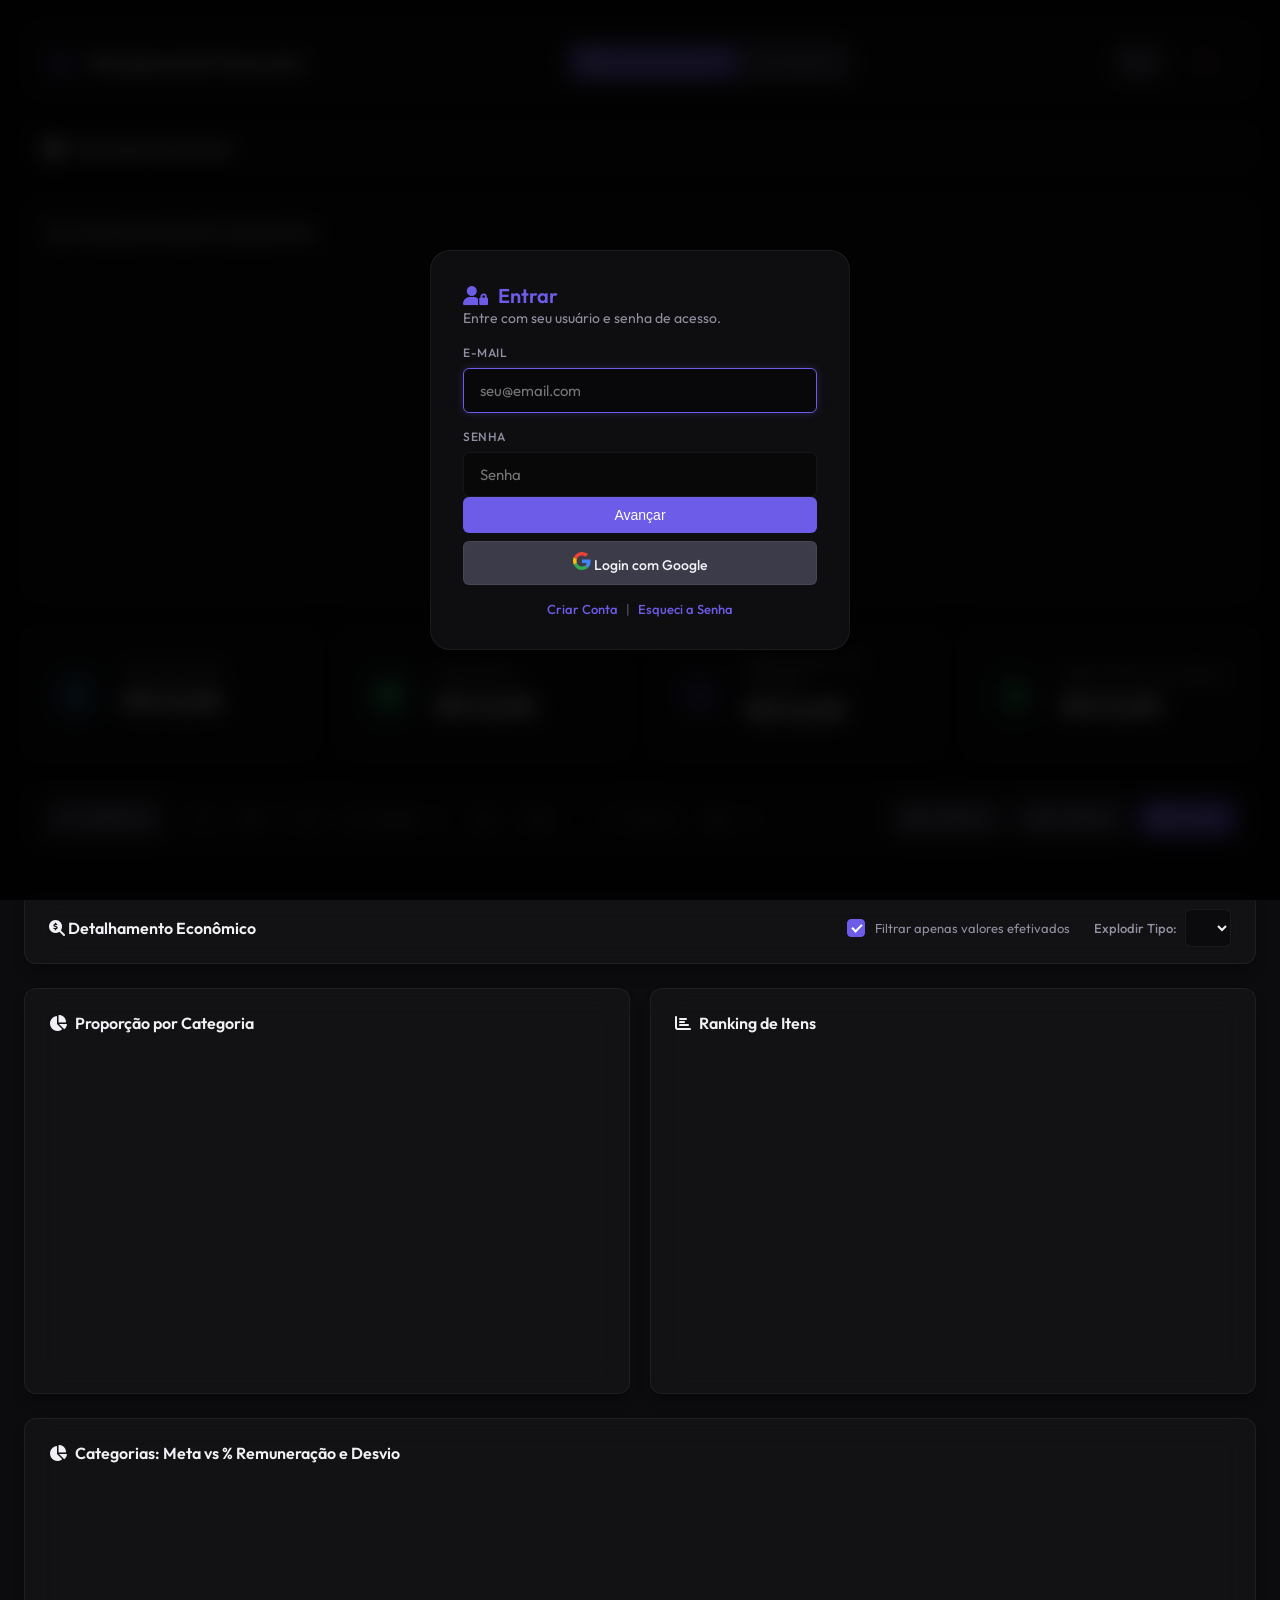
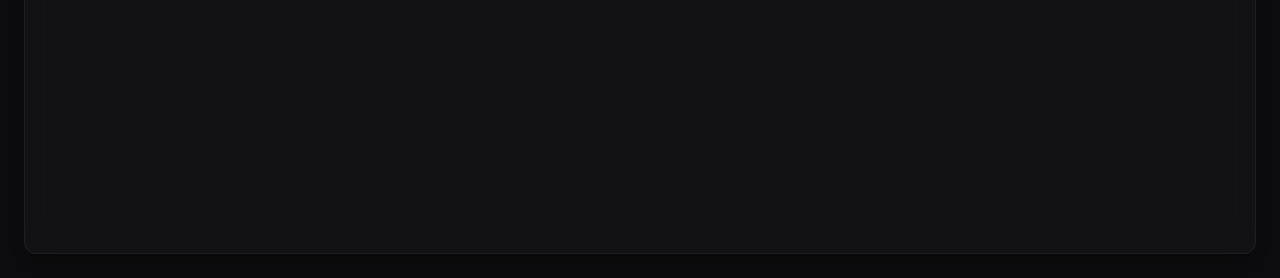
==== app/static/index.html @ 9d8398a1 "ajustes de layout" ====
<!DOCTYPE html>
<html lang="pt-BR">

<head>
    <meta charset="UTF-8">
    <meta name="viewport" content="width=device-width, initial-scale=1.0">
    <!-- Google OAuth Client ID -->
    <meta name="google-client-id" content="796797603259-gi07j7mmpdoo0fau7s6nnaqb8kk54pqf.apps.googleusercontent.com">
    <title>Planejamento Financeiro</title>
    <!-- Favicon -->
    <link rel="icon"
        href="data:image/svg+xml,<svg xmlns=%22http://www.w3.org/2000/svg%22 viewBox=%220 0 100 100%22><text y=%22.9em%22 font-size=%2290%22>📊</text></svg>">
    <!-- Google Fonts -->
    <link rel="preconnect" href="https://fonts.googleapis.com">
    <link rel="preconnect" href="https://fonts.gstatic.com" crossorigin>
    <link href="https://fonts.googleapis.com/css2?family=Outfit:wght@300;400;500;600;700&display=swap" rel="stylesheet">
    <!-- FontAwesome para ícones -->
    <link rel="stylesheet" href="https://cdnjs.cloudflare.com/ajax/libs/font-awesome/6.4.0/css/all.min.css">
    <!-- Chart.js -->
    <script src="https://cdn.jsdelivr.net/npm/chart.js"></script>
    <!-- Versão dos assets para cache-busting: incremente manualmente ao deploy (ex: v1 -> v2) -->
    <link rel="stylesheet" href="css/style.css?v=19">
</head>

<body>
    <!-- Overlay de Loading -->
    <div id="loading-overlay" class="overlay hidden">
        <div class="spinner"></div>
    </div>

    <!-- Modal de Autenticação / Cadastro / Redefinição -->
    <div id="auth-modal" class="modal-overlay">
        <div class="modal-content glass">
            <!-- Tela 1: Login Passo 1 (Usuário & Senha) -->
            <div id="auth-login-step1" class="auth-screen">
                <div class="modal-header">
                    <h2><i class="fa-solid fa-user-lock"></i> Entrar</h2>
                </div>
                <div class="modal-body">
                    <p>Entre com seu usuário e senha de acesso.</p>
                    <div class="input-group">
                        <label for="login-username">E-mail</label>
                        <input type="email" id="login-username" placeholder="seu@email.com">
                    </div>
                    <div class="input-group">
                        <label for="login-password">Senha</label>
                        <input type="password" id="login-password" placeholder="Senha">
                    </div>
                    <div id="login-step1-error" class="error-msg hidden"></div>
                </div>
                <div class="modal-footer">
                    <button id="btn-login-next" class="btn btn-primary btn-block">Avançar</button>
                    <button id="btn-google-login" class="btn btn-google" style="margin-top:8px;">
                        <span id="google-btn-content">
                            <svg width="18" height="18" viewBox="0 0 48 48"><path fill="#EA4335" d="M24 9.5c3.54 0 6.71 1.22 9.21 3.6l6.85-6.85C35.9 2.38 30.47 0 24 0 14.62 0 6.51 5.38 2.56 13.22l7.98 6.19C12.43 13.72 17.74 9.5 24 9.5z"/><path fill="#4285F4" d="M46.98 24.55c0-1.57-.15-3.09-.38-4.55H24v9.02h12.94c-.58 2.96-2.26 5.48-4.78 7.18l7.73 6c4.51-4.18 7.09-10.36 7.09-17.65z"/><path fill="#FBBC05" d="M10.54 28.59A14.5 14.5 0 0 1 9.5 24c0-1.59.28-3.14.76-4.59l-7.98-6.19A23.99 23.99 0 0 0 0 24c0 3.77.87 7.35 2.56 10.56l7.98-5.97z"/><path fill="#34A853" d="M24 48c6.48 0 11.93-2.13 15.89-5.81l-7.73-6c-2.15 1.45-4.92 2.3-8.16 2.3-6.26 0-11.57-4.22-13.47-9.91l-7.98 5.97C6.51 42.62 14.62 48 24 48z"/></svg>
                            Login com Google
                        </span>
                        <img id="google-profile-pic" class="hidden" src="" alt="Foto do Google" style="width:20px;height:20px;border-radius:50%;vertical-align:middle;">
                    </button>
                    <div class="auth-links">
                        <a href="#" id="link-go-register">Criar Conta</a>
                        <span style="color: var(--text-muted)">|</span>
                        <a href="#" id="link-go-reset">Esqueci a Senha</a>
                    </div>
                </div>
            </div>

            <!-- Tela 2: Login Passo 2 (2FA TOTP) -->
            <div id="auth-login-step2" class="auth-screen hidden">
                <div class="modal-header">
                    <h2><i class="fa-solid fa-shield-halved"></i> Autenticação 2FA</h2>
                </div>
                <div class="modal-body">
                    <p>Digite o código de 6 dígitos gerado pelo Google Authenticator.</p>
                    <div class="input-group">
                        <label for="login-otp">Código Autenticador</label>
                        <input type="text" id="login-otp" placeholder="000000" maxlength="6"
                            style="text-align: center; font-size: 20px; letter-spacing: 4px;">
                    </div>
                    <div id="login-step2-error" class="error-msg hidden"></div>
                </div>
                <div class="modal-footer">
                    <button id="btn-login-submit" class="btn btn-primary btn-block">Confirmar Código</button>
                    <div class="auth-links">
                        <a href="#" id="link-back-to-step1">Voltar</a>
                    </div>
                </div>
            </div>

            <!-- Tela 3: Cadastro de Novo Usuário -->
            <div id="auth-register" class="auth-screen hidden">
                <div class="modal-header">
                    <h2><i class="fa-solid fa-user-plus"></i> Novo Cadastro</h2>
                </div>
                <div class="modal-body">
                    <p>Crie uma conta para acessar o Planejamento Financeiro.</p>
                    <div class="input-group">
                        <label for="register-username">E-mail</label>
                        <input type="email" id="register-username" placeholder="seu@email.com">
                    </div>
                    <div class="input-group">
                        <label for="register-password">Senha</label>
                        <input type="password" id="register-password" placeholder="Defina uma senha">
                    </div>
                    <div id="register-error" class="error-msg hidden"></div>
                </div>
                <div class="modal-footer">
                    <button id="btn-register-submit" class="btn btn-primary btn-block">Registrar</button>
                    <div class="auth-links">
                        <a href="#" id="link-register-back">Voltar para o Login</a>
                    </div>
                </div>
            </div>

            <!-- Tela 4: Configuração de 2FA (QR Code) -->
            <div id="auth-setup-2fa" class="auth-screen hidden">
                <div class="modal-header">
                    <h2><i class="fa-solid fa-qrcode"></i> Configurar 2FA</h2>
                </div>
                <div class="modal-body" style="text-align: center;">
                    <p>Escaneie o código QR no Google Authenticator ou adicione a chave abaixo manualmente.</p>
                    <div class="qr-container" style="display: flex; justify-content: center; margin: 15px 0;">
                        <img id="setup-qr-img" src="" alt="Código QR 2FA"
                            style="border: 6px solid white; border-radius: 8px; max-width: 180px; height: 180px;">
                    </div>
                    <div class="input-group">
                        <label>Chave de Configuração Manual</label>
                        <input type="text" id="setup-secret-key" readonly
                            style="text-align: center; font-family: monospace; font-size: 14px; background: rgba(255,255,255,0.05); color: var(--color-receita);">
                    </div>
                </div>
                <div class="modal-footer">
                    <button id="btn-setup-2fa-done" class="btn btn-primary btn-block">Concluir e Entrar</button>
                </div>
            </div>

            <!-- Tela 5: Redefinir Senha -->
            <div id="auth-reset-password" class="auth-screen hidden">
                <div class="modal-header">
                    <h2><i class="fa-solid fa-key"></i> Redefinir Senha</h2>
                </div>
                <div class="modal-body">
                    <p>Insira seu usuário, código do Google Authenticator e a nova senha desejada.</p>
                    <div class="input-group">
                        <label for="reset-username">E-mail</label>
                        <input type="email" id="reset-username" placeholder="seu@email.com">
                    </div>
                    <div class="input-group">
                        <label for="reset-otp">Código Autenticador (2FA)</label>
                        <input type="text" id="reset-otp" placeholder="Código de 6 dígitos" maxlength="6"
                            style="text-align: center; font-size: 16px;">
                    </div>
                    <div class="input-group">
                        <label for="reset-new-password">Nova Senha</label>
                        <input type="password" id="reset-new-password" placeholder="Sua nova senha">
                    </div>
                    <div id="reset-error" class="error-msg hidden"></div>
                </div>
                <div class="modal-footer">
                    <button id="btn-reset-submit" class="btn btn-primary btn-block">Salvar Nova Senha</button>
                    <div class="auth-links">
                        <a href="#" id="link-reset-back">Voltar para o Login</a>
                    </div>
                </div>
            </div>
        </div>
    </div>


    <div class="app-container">
        <!-- Header -->
        <header class="app-header glass">
            <div class="header-logo">
                <i class="fa-solid fa-chart-line logo-icon"></i>
                <h1>Planejamento Financeiro</h1>
            </div>
            <div class="header-tabs">
                <button class="tab-btn active" data-tab="tab-editar"><i class="fa-solid fa-table-list"></i> Controle
                    Financeiro</button>
                <button class="tab-btn" data-tab="tab-carteira"><i class="fa-solid fa-chart-line"></i> Carteira</button>
            </div>
            <div class="header-controls">
                <button id="btn-theme-toggle" class="btn btn-secondary" title="Alternar Tema"><i
                        class="fa-solid fa-moon"></i></button>
                <button id="btn-logout" class="btn btn-danger-outline" title="Sair"><i
                        class="fa-solid fa-right-from-bracket"></i></button>
            </div>
        </header>

        <!-- Subtítulo do Controle Financeiro (fora da tab, abaixo do título) -->
        <div id="subtitle-controle-financeiro" class="subtitle-bar glass">
            <h2><i class="fa-solid fa-wallet"></i> Controle Financeiro</h2>
            <button id="btn-settings-redirect" class="btn btn-secondary hidden" title="Gerenciar Categorias"><i
                    class="fa-solid fa-tags"></i> Gerenciar Categorias</button>
        </div>

        <!-- Subtítulo da Carteira de Investimento (fora da tab, abaixo do título) -->
        <div id="subtitle-carteira" class="subtitle-bar glass investment-subtitle hidden">
            <div class="subtitle-left">
                <h2><i class="fa-solid fa-chart-line"></i> Carteira de Investimento</h2>
                <p id="inv-last-updated">Cotações ainda não carregadas.</p>
            </div>
            <div class="subtitle-right">
                <button id="btn-inv-refresh" class="btn btn-secondary" title="Atualizar cotações"><i
                        class="fa-solid fa-rotate"></i></button>
                <button id="btn-carteira-gerenciar-redirect" class="btn btn-secondary" title="Gerenciar Carteira"><i
                        class="fa-solid fa-gear"></i> Gerenciar Carteira</button>
            </div>
        </div>

        <!-- Gráfico Evolução Mensal (acima das métricas) -->
        <section class="charts-section-inline financial-only">
            <div class="chart-card glass main-chart-card">
                <h3><i class="fa-solid fa-chart-column"></i> Evolução Mensal de Lançamentos</h3>
                <div class="chart-container">
                    <canvas id="chart-mensal"></canvas>
                </div>
            </div>
        </section>

        <!-- Dashboard Metrics -->
        <section class="metrics-grid financial-only">
            <!-- Card 1: Saldo Projetado do mês atual -->
            <div class="metric-card glass" id="card-saldo-projetado">
                <div class="metric-icon projection"><i class="fa-solid fa-calculator"></i></div>
                <div class="metric-info">
                    <span class="metric-label" id="label-saldo-projetado">Saldo Projetado</span>
                    <h2 class="metric-value" id="val-saldo-projetado">R$ 0,00</h2>
                    <span id="val-saldo-projetado-delta" class="metric-delta" title=""></span>
                </div>
            </div>
            <!-- Card 2: Saldo Efetivo do mês atual -->
            <div class="metric-card glass" id="card-saldo-atual">
                <div class="metric-icon income"><i class="fa-solid fa-wallet"></i></div>
                <div class="metric-info">
                    <span class="metric-label" id="label-saldo-atual">Saldo Efetivo</span>
                    <h2 class="metric-value" id="val-saldo-atual">R$ 0,00</h2>
                </div>
            </div>
            <!-- Card 3: Saldo Total do Ano Projetado -->
            <div class="metric-card glass" id="card-saldo-ano-projetado">
                <div class="metric-icon projection-year"><i class="fa-solid fa-chart-line"></i></div>
                <div class="metric-info">
                    <span class="metric-label">Saldo Total do Ano Projetado</span>
                    <h2 class="metric-value" id="val-saldo-ano-projetado">R$ 0,00</h2>
                    <span id="val-saldo-ano-projetado-delta" class="metric-delta" title=""></span>
                </div>
            </div>
            <!-- Card 4: Saldo Total do Ano Efetivo -->
            <div class="metric-card glass" id="card-saldo-ano-efetivo">
                <div class="metric-icon income-year"><i class="fa-solid fa-calendar-check"></i></div>
                <div class="metric-info">
                    <span class="metric-label">Saldo Total do Ano Efetivo</span>
                    <h2 class="metric-value" id="val-saldo-ano-efetivo">R$ 0,00</h2>
                </div>
            </div>
        </section>

        <!-- Tabs Navigation -->
        <div class="tabs-container">
            <!-- Tab: Editar Lançamentos -->
            <div id="tab-editar" class="tab-content active">

                <!-- Barra de Ações da Tabela (com Ano, Mês, filtros e botões) -->
                <div class="table-actions glass">
                    <div class="left-actions" style="flex-wrap: wrap; gap: 12px;">
                        <button id="btn-adicionar-linha" class="btn btn-secondary">
                            <i class="fa-solid fa-plus"></i> Adicionar
                        </button>
                        <button id="btn-propagar" class="btn btn-info hidden">
                            <i class="fa-solid fa-wand-magic-sparkles"></i> Propagar
                        </button>

                        <!-- Filtros Ano e Mês (movidos para cá) -->
                        <div
                            style="display: flex; gap: 8px; align-items: center; border-left: 1px solid var(--border-color); padding-left: 12px; margin-left: 4px;">
                            <div class="control-group">
                                <label for="select-ano" style="font-size: 12px;">Ano:</label>
                                <select id="select-ano" class="custom-select"
                                    style="padding: 4px 8px; font-size: 12px;"></select>
                            </div>
                            <div class="control-group">
                                <label for="select-mes" style="font-size: 12px;">Mês:</label>
                                <select id="select-mes" class="custom-select"
                                    style="padding: 4px 8px; font-size: 12px;">
                                    <option value="Ano Completo">Ano Completo</option>
                                    <option value="Jan">Jan</option>
                                    <option value="Fev">Fev</option>
                                    <option value="Mar">Mar</option>
                                    <option value="Abr">Abr</option>
                                    <option value="Mai">Mai</option>
                                    <option value="Jun">Jun</option>
                                    <option value="Jul">Jul</option>
                                    <option value="Ago">Ago</option>
                                    <option value="Set">Set</option>
                                    <option value="Out">Out</option>
                                    <option value="Nov">Nov</option>
                                    <option value="Dez">Dez</option>
                                </select>
                            </div>
                        </div>

                        <!-- Filtros Tipo e Categoria -->
                        <div
                            style="display: flex; gap: 8px; align-items: center; border-left: 1px solid var(--border-color); padding-left: 12px; margin-left: 4px;">
                            <div class="control-group">
                                <label for="filter-tipo" style="font-size: 12px;">Tipo:</label>
                                <select id="filter-tipo" class="custom-select"
                                    style="padding: 4px 8px; font-size: 12px;">
                                    <option value="Todos">Todos</option>
                                    <option value="Receita">Receita</option>
                                    <option value="Despesa">Despesa</option>
                                    <option value="Investimento">Investimento</option>
                                    <option value="Reserva">Reserva</option>
                                </select>
                            </div>
                            <div class="control-group">
                                <label for="filter-categoria" style="font-size: 12px;">Categoria:</label>
                                <select id="filter-categoria" class="custom-select"
                                    style="padding: 4px 8px; font-size: 12px; max-width: 150px;">
                                    <option value="Todas">Todas</option>
                                </select>
                            </div>
                        </div>
                    </div>
                    <div class="right-actions">
                        <button id="btn-download-csv" class="btn btn-secondary" title="Exportar CSV Completo">
                            <i class="fa-solid fa-download"></i> Exportar
                        </button>
                        <button id="btn-upload-trigger" class="btn btn-secondary"
                            title="Importar CSV Completo (Substitui todos os dados)">
                            <i class="fa-solid fa-upload"></i> Importar
                        </button>
                        <input type="file" id="input-upload-csv" accept=".csv" class="hidden">
                        <button id="btn-salvar" class="btn btn-primary">
                            <i class="fa-solid fa-floppy-disk"></i> Salvar
                        </button>
                    </div>
                </div>

                <!-- Tabela de Lançamentos -->
                <div class="table-container glass">
                    <table id="tabela-edicao" class="interactive-table">
                        <thead>
                            <!-- Gerado dinamicamente via JS -->
                        </thead>
                        <tbody>
                            <!-- Gerado dinamicamente via JS -->
                        </tbody>
                    </table>
                </div>
            </div>


        </div>

        <!-- Carteira de Investimento -->
        <div id="tab-carteira" class="tab-content investment-page">
            <section class="metrics-grid investment-metrics">
                <div class="metric-card glass">
                    <div class="metric-icon income"><i class="fa-solid fa-sack-dollar"></i></div>
                    <div class="metric-info">
                        <span class="metric-label">Patrimônio Total</span>
                        <h2 class="metric-value" id="inv-total">R$ 0,00</h2>
                    </div>
                </div>
                <div class="metric-card glass">
                    <div class="metric-icon projection"><i class="fa-solid fa-layer-group"></i></div>
                    <div class="metric-info">
                        <span class="metric-label">Ativos Monitorados</span>
                        <h2 class="metric-value" id="inv-assets-count">0</h2>
                    </div>
                </div>
                <div class="metric-card glass">
                    <div class="metric-icon reserve"><i class="fa-solid fa-bullseye"></i></div>
                    <div class="metric-info">
                        <span class="metric-label">Soma das Metas</span>
                        <h2 class="metric-value" id="inv-target-sum">0%</h2>
                    </div>
                </div>
            </section>

            <section class="investment-grid">
                <div class="chart-card glass">
                    <h3><i class="fa-solid fa-table"></i> Ativos por Desvio da Meta</h3>
                    <div class="table-container investment-table-wrap">
                        <table class="interactive-table investment-table">
                            <thead>
                                <tr>
                                    <th>Ativo</th>
                                    <th>Empresa</th>
                                    <th>Qtd</th>
                                    <th>Preço</th>
                                    <th>Total</th>
                                    <th>Meta</th>
                                    <th>% Atual</th>
                                    <th>Desvio</th>
                                    <th>Ramo</th>
                                    <th>Grupo</th>
                                </tr>
                            </thead>
                            <tbody id="inv-tbody"></tbody>
                        </table>
                    </div>
                </div>

                <div class="chart-card glass">
                    <h3><i class="fa-solid fa-chart-bar"></i> Desvio da Meta</h3>
                    <div class="chart-container investment-chart-container">
                        <canvas id="inv-deviation-chart"></canvas>
                    </div>
                </div>
            </section>

            <!-- Sugestão de Aporte -->
            <div class="chart-card glass">
                <h3><i class="fa-solid fa-coins"></i> Sugestão de Aporte</h3>
                <div class="investment-form">
                    <div class="input-group">
                        <label for="inv-contribution-value">Valor a investir</label>
                        <input type="number" id="inv-contribution-value" min="0" step="50" value="500">
                    </div>
                    <div class="input-group">
                        <label for="inv-contribution-assets">Quantidade de ativos</label>
                        <input type="number" id="inv-contribution-assets" min="1" step="1" value="3">
                    </div>
                </div>
                <div class="investment-summary">
                    <span>Total sugerido: <strong id="inv-suggested-total">R$ 0,00</strong></span>
                    <span>Sobra: <strong id="inv-suggested-leftover">R$ 0,00</strong></span>
                </div>
                <div class="table-container investment-table-wrap">
                    <table class="interactive-table investment-table">
                        <thead>
                            <tr>
                                <th>Ativo</th>
                                <th>Valor Unitário</th>
                                <th>Cotas Sugeridas</th>
                                <th>Total</th>
                                <th>Novo Desvio</th>
                            </tr>
                        </thead>
                        <tbody id="inv-suggestion-tbody"></tbody>
                    </table>
                </div>
                <div class="investment-confirm">
                    <label class="checkbox-container">
                        <input type="checkbox" id="inv-confirm-check">
                        <span class="checkmark"></span>
                        Confirmo que quero atualizar as quantidades da carteira
                    </label>
                    <button id="btn-inv-confirm" class="btn btn-primary" disabled><i class="fa-solid fa-check"></i>
                        Confirmar Aporte</button>
                </div>
            </div>
        </div>

        <!-- Charts de Detalhamento (abaixo da tabela, fora do tab-editar para manter posição) -->
        <section class="charts-section financial-only">
            <div class="detalhamento-header glass">
                <h3><i class="fa-solid fa-magnifying-glass-dollar"></i> Detalhamento Econômico</h3>
                <div class="detalhamento-controls">
                    <label class="checkbox-container">
                        <input type="checkbox" id="check-apenas-pagos" checked>
                        <span class="checkmark"></span>
                        Filtrar apenas valores efetivados
                    </label>
                    <div class="control-group">
                        <label for="select-tipo-detalhe">Explodir Tipo:</label>
                        <select id="select-tipo-detalhe" class="custom-select">
                            <!-- Preenchido via JS -->
                        </select>
                    </div>
                </div>
            </div>

            <div class="details-charts-grid">
                <div class="chart-card glass">
                    <h4><i class="fa-solid fa-chart-pie"></i> Proporção por Categoria</h4>
                    <div class="chart-container">
                        <canvas id="chart-rosca"></canvas>
                    </div>
                </div>
                <div class="chart-card glass">
                    <h4><i class="fa-solid fa-chart-bar"></i> Ranking de Itens</h4>
                    <div class="chart-container">
                        <canvas id="chart-barras-h"></canvas>
                    </div>
                </div>
            </div>
        </section>

        <!-- Gráfico de Comportamento de Categorias (posicionado ao final de todos os gráficos) -->
        <section class="charts-section financial-only">
            <div class="chart-card glass">
                <h3><i class="fa-solid fa-chart-pie"></i> Categorias: Meta vs % Remuneração e Desvio</h3>
                <div class="chart-container" style="height: 350px;">
                    <canvas id="chart-categoria-comparativo"></canvas>
                </div>
            </div>
        </section>

        <!-- Tab: Configurações -->
        <div id="tab-configuracoes" class="tab-content">
            <div class="settings-container">
                <h2><i class="fa-solid fa-tags"></i> Gerenciar Categorias</h2>

                <!-- Gerenciamento de Tipos -->
                <div class="settings-card glass">
                    <h3><i class="fa-solid fa-tags"></i> Gerenciar Tipos</h3>
                    <div class="settings-form">
                        <div style="display: flex; gap: 8px; align-items: flex-end; flex-wrap: wrap;">
                            <div style="flex: 1; min-width: 200px;">
                                <label for="settings-tipo-nome">Nome do Tipo</label>
                                <input type="text" id="settings-tipo-nome" placeholder="Ex: Investimento">
                            </div>
                            <button id="btn-settings-add-tipo" class="btn btn-primary">
                                <i class="fa-solid fa-plus"></i> Adicionar
                            </button>
                        </div>
                    </div>
                    <div class="table-container settings-table-wrap">
                        <table class="interactive-table settings-table">
                            <thead>
                                <tr>
                                    <th>ID</th>
                                    <th>Nome</th>
                                    <th>Protegido</th>
                                    <th>Ações</th>
                                </tr>
                            </thead>
                            <tbody id="settings-tipos-tbody">
                                <tr><td colspan="4" style="text-align:center;color:var(--text-secondary);">Carregando...</td></tr>
                            </tbody>
                        </table>
                    </div>
                </div>

                <!-- Gerenciamento de Categorias -->
                <div class="settings-card glass">
                    <h3><i class="fa-solid fa-folder-tree"></i> Gerenciar Categorias</h3>
                    <div class="settings-form">
                        <div style="display: flex; gap: 8px; align-items: flex-end; flex-wrap: wrap;">
                            <div style="flex: 1; min-width: 150px;">
                                <label for="settings-cat-tipo">Tipo</label>
                                <select id="settings-cat-tipo" class="custom-select"></select>
                            </div>
                            <div style="flex: 1; min-width: 150px;">
                                <label for="settings-cat-nome">Nome</label>
                                <input type="text" id="settings-cat-nome" placeholder="Ex: Alimentação">
                            </div>
                            <div style="flex: 1; min-width: 100px;">
                                <label for="settings-cat-valor">Valor</label>
                                <input type="number" id="settings-cat-valor" step="0.01" value="0.00">
                            </div>
                            <button id="btn-settings-add-categoria" class="btn btn-primary">
                                <i class="fa-solid fa-plus"></i> Adicionar
                            </button>
                        </div>
                    </div>
                    <div class="table-container settings-table-wrap">
                        <table class="interactive-table settings-table">
                            <thead>
                                <tr>
                                    <th>ID</th>
                                    <th>Tipo</th>
                                    <th>Nome</th>
                                    <th>Valor</th>
                                    <th>Protegido</th>
                                    <th>Ações</th>
                                </tr>
                            </thead>
                            <tbody id="settings-categorias-tbody">
                                <tr><td colspan="6" style="text-align:center;color:var(--text-secondary);">Carregando...</td></tr>
                            </tbody>
                        </table>
                    </div>
                </div>
            </div>
        </div>

        <!-- Tab: Gerenciar Carteira de Investimento -->
        <div id="tab-carteira-gerenciar" class="tab-content">
            <div class="settings-container">
                <div class="settings-card glass">
                    <div class="subtitle-bar glass" style="margin-bottom:16px;">
                        <h2><i class="fa-solid fa-gear"></i> Gerenciar Carteira de Investimento</h2>
                        <div style="display:flex;gap:8px;">
                            <button id="btn-carteira-gerenciar-download" class="btn btn-secondary" title="Exportar CSV"><i
                                    class="fa-solid fa-download"></i> Exportar</button>
                            <button id="btn-carteira-gerenciar-upload-trigger" class="btn btn-secondary" title="Importar CSV"><i
                                    class="fa-solid fa-upload"></i> Importar</button>
                            <input type="file" id="btn-carteira-gerenciar-upload" accept=".csv" class="hidden">
                            <button id="btn-carteira-gerenciar-salvar" class="btn btn-primary"><i
                                    class="fa-solid fa-floppy-disk"></i> Salvar</button>
                        </div>
                    </div>
                    <div id="carteira-gerenciar-disclaimer" class="hidden" style="padding:20px;margin-bottom:16px;border-radius:var(--radius-md);background:rgba(241,196,15,0.12);border:1px solid rgba(241,196,15,0.3);text-align:center;">
                        <p><i class="fa-solid fa-info-circle"></i> Você ainda não possui nenhum ativo cadastrado na sua carteira de investimento.</p>
                        <p style="margin-top:8px;color:var(--text-secondary);">Utilize a tabela abaixo para adicionar seus ativos manualmente ou clique em <strong>Importar</strong> para carregar um arquivo CSV.</p>
                    </div>
                    <div class="table-container">
                        <table id="tabela-carteira-gerenciar" class="interactive-table">
                            <thead>
                                <tr>
                                    <th style="width:40px;"><i class="fa-solid fa-gear"></i></th>
                                    <th>Empresa</th>
                                    <th>Ativo</th>
                                    <th>Quantidade</th>
                                    <th>Meta (%)</th>
                                    <th>Ramo</th>
                                    <th>Grupo</th>
                                </tr>
                            </thead>
                            <tbody id="carteira-gerenciar-tbody">
                                <tr><td colspan="7" style="text-align:center;color:var(--text-secondary);">Carregando...</td></tr>
                            </tbody>
                        </table>
                    </div>
                    <div style="display:flex;justify-content:space-between;margin-top:12px;">
                        <button id="btn-carteira-gerenciar-adicionar" class="btn btn-secondary"><i class="fa-solid fa-plus"></i> Adicionar Ativo</button>
                        <button id="btn-carteira-gerenciar-voltar" class="btn btn-secondary"><i class="fa-solid fa-arrow-left"></i> Voltar para Carteira</button>
                    </div>
                </div>
            </div>
        </div>
    </div>

    <!-- Scripts da Aplicação -->
    <script src="js/app.js?v=19"></script>
</body>

</html>
---- app/static/css/style.css ----
/* Variáveis Globais de Design */
:root {
    --bg-color: #0c0c0e;
    --panel-bg: rgba(22, 22, 26, 0.65);
    --border-color: rgba(255, 255, 255, 0.06);
    --border-hover: rgba(255, 255, 255, 0.15);
    --text-primary: #f1f1f5;
    --text-secondary: #9090a2;
    --text-muted: #5b5b6b;

    /* Cores de Ação */
    --primary-color: #6c5ce7;
    --primary-hover: #5849cf;
    --secondary-color: #3b3b4a;
    --secondary-hover: #4e4e61;
    --danger-color: #ff4757;
    --danger-hover: #ff2e44;
    --danger-outline: rgba(255, 71, 87, 0.2);
    --info-color: #00d2d3;

    /* Cores Financeiras */
    --color-receita: #2ecc71;
    --color-receita-rgb: 46, 204, 113;
    --color-despesa: #e74c3c;
    --color-despesa-rgb: 231, 76, 60;
    --color-investimento: #3498db;
    --color-investimento-rgb: 52, 152, 219;
    --color-reserva: #f1c40f;
    --color-reserva-rgb: 241, 196, 15;

    /* Configurações Globais */
    --radius-sm: 6px;
    --radius-md: 12px;
    --radius-lg: 20px;
    --shadow-sm: 0 4px 6px -1px rgba(0, 0, 0, 0.2);
    --shadow-md: 0 10px 15px -3px rgba(0, 0, 0, 0.3), 0 4px 6px -2px rgba(0, 0, 0, 0.1);
    --shadow-lg: 0 20px 25px -5px rgba(0, 0, 0, 0.5);
    --transition-fast: all 0.15s ease;
    --transition-normal: all 0.25s ease;
}

/* Suporte ao Tema Claro */
body.light-theme {
    --bg-color: #f1f2f6;
    --panel-bg: rgba(255, 255, 255, 0.75);
    --border-color: rgba(0, 0, 0, 0.08);
    --border-hover: rgba(0, 0, 0, 0.16);
    --text-primary: #2d3436;
    --text-secondary: #636e72;
    --text-muted: #b2bec3;

    --secondary-color: #dfe6e9;
    --secondary-hover: #b2bec3;
}

body.light-theme th {
    background-color: #e4e7eb;
}

body.light-theme .custom-select,
body.light-theme .input-group input,
body.light-theme .cell-input:focus,
body.light-theme .cell-select:focus {
    background-color: rgba(255, 255, 255, 0.9);
    border-color: rgba(0, 0, 0, 0.15);
    color: #2d3436;
}

body.light-theme .cell-select option {
    background-color: #ffffff;
    color: #2d3436;
}

/* Estilos Adicionais de Autenticação */
.auth-screen {
    width: 100%;
}

.auth-links {
    margin-top: 16px;
    font-size: 13px;
    display: flex;
    justify-content: center;
    gap: 8px;
    width: 100%;
}

.auth-links a {
    color: var(--primary-color);
    text-decoration: none;
    font-weight: 500;
    transition: var(--transition-fast);
}

.auth-links a:hover {
    color: var(--primary-hover);
    text-decoration: underline;
}

/* Reset e Configurações Básicas */
* {
    margin: 0;
    padding: 0;
    box-sizing: border-box;
}

body {
    background-color: var(--bg-color);
    color: var(--text-primary);
    font-family: 'Outfit', sans-serif;
    min-height: 100vh;
    display: flex;
    justify-content: center;
    overflow-x: hidden;
}

/* Scrollbar Customizada */
::-webkit-scrollbar {
    width: 8px;
    height: 8px;
}

::-webkit-scrollbar-track {
    background: rgba(0, 0, 0, 0.2);
}

::-webkit-scrollbar-thumb {
    background: rgba(255, 255, 255, 0.1);
    border-radius: var(--radius-sm);
}

::-webkit-scrollbar-thumb:hover {
    background: rgba(255, 255, 255, 0.2);
}

/* App Container */
.app-container {
    width: 100%;
    max-width: 1400px;
    padding: 24px;
    display: flex;
    flex-direction: column;
    gap: 24px;
}

/* Glassmorphism Efeito */
.glass {
    background: var(--panel-bg);
    backdrop-filter: blur(16px);
    -webkit-backdrop-filter: blur(16px);
    border: 1px solid var(--border-color);
    box-shadow: var(--shadow-md);
}

/* Botões */
.btn {
    display: inline-flex;
    align-items: center;
    justify-content: center;
    gap: 8px;
    padding: 10px 18px;
    border-radius: var(--radius-sm);
    font-weight: 500;
    font-size: 14px;
    cursor: pointer;
    border: none;
    transition: var(--transition-fast);
    outline: none;
}

.btn-primary {
    background-color: var(--primary-color);
    color: white;
}

.btn-primary:hover {
    background-color: var(--primary-hover);
    box-shadow: 0 0 12px rgba(108, 92, 231, 0.4);
}

.btn-secondary {
    background-color: var(--secondary-color);
    color: var(--text-primary);
    border: 1px solid var(--border-color);
}

.btn-secondary:hover {
    background-color: var(--secondary-hover);
    border-color: var(--border-hover);
}

.btn-info {
    background-color: rgba(0, 210, 211, 0.15);
    color: var(--info-color);
    border: 1px solid rgba(0, 210, 211, 0.3);
}

.btn-info:hover {
    background-color: rgba(0, 210, 211, 0.25);
}

.btn-danger-outline {
    background-color: transparent;
    color: var(--danger-color);
    border: 1px solid var(--danger-outline);
}

.btn-danger-outline:hover {
    background-color: var(--danger-color);
    color: white;
}

.btn-block {
    width: 100%;
}

.btn-xs {
    padding: 4px 8px;
    font-size: 12px;
}

.hidden {
    display: none !important;
}

/* Header */
.app-header {
    display: flex;
    justify-content: space-between;
    align-items: center;
    padding: 16px 24px;
    border-radius: var(--radius-md);
    flex-wrap: wrap;
    gap: 12px;
}

/* Tabs no Header */
.header-tabs {
    display: flex;
    gap: 6px;
    background: var(--secondary-color);
    padding: 4px;
    border-radius: var(--radius-sm);
    border: 1px solid var(--border-color);
}

.header-tabs .tab-btn {
    background: transparent;
    border: none;
    color: var(--text-secondary);
    padding: 8px 16px;
    border-radius: var(--radius-sm);
    cursor: pointer;
    font-family: inherit;
    font-size: 13px;
    font-weight: 500;
    display: flex;
    align-items: center;
    gap: 6px;
    transition: var(--transition-fast);
    white-space: nowrap;
}

.header-tabs .tab-btn:hover {
    color: var(--text-primary);
    background-color: rgba(255, 255, 255, 0.05);
}

.header-tabs .tab-btn.active {
    color: white;
    background-color: var(--primary-color);
}

/* Subtítulo Bars */
.subtitle-bar {
    display: flex;
    justify-content: space-between;
    align-items: flex-start;
    padding: 12px 20px;
    border-radius: var(--radius-md);
}

.subtitle-bar .subtitle-left {
    display: flex;
    flex-direction: column;
    gap: 2px;
}

.subtitle-bar .subtitle-right {
    display: flex;
    align-items: center;
    gap: 8px;
    flex-shrink: 0;
}

.subtitle-bar h2 {
    font-size: 18px;
    font-weight: 600;
    display: flex;
    align-items: center;
    gap: 10px;
}

.subtitle-bar p {
    font-size: 12px;
    color: var(--text-secondary);
}

.investment-subtitle {
    border-left: 3px solid var(--color-investimento);
}

/* Botão Google */
.btn-google {
    display: inline-flex;
    align-items: center;
    justify-content: center;
    gap: 10px;
    padding: 10px 18px;
    border-radius: var(--radius-sm);
    font-weight: 500;
    font-size: 14px;
    cursor: pointer;
    border: 1px solid var(--border-color);
    transition: var(--transition-fast);
    outline: none;
    width: 100%;
    background-color: var(--secondary-color);
    color: var(--text-primary);
    font-family: inherit;
}

.btn-google:hover {
    background-color: var(--secondary-hover);
    border-color: var(--border-hover);
    box-shadow: 0 0 8px rgba(66, 133, 244, 0.3);
}

/* Filters Bar */
.filters-bar {
    display: flex;
    align-items: center;
    gap: 16px;
    padding: 12px 20px;
    border-radius: var(--radius-md);
}

.header-logo {
    display: flex;
    align-items: center;
    gap: 12px;
}

.logo-icon {
    font-size: 28px;
    color: var(--primary-color);
}

.header-logo h1 {
    font-size: 20px;
    font-weight: 600;
    letter-spacing: -0.5px;
}

.header-controls {
    display: flex;
    align-items: center;
    gap: 16px;
}

/* Control Groups */
.control-group {
    display: flex;
    align-items: center;
    gap: 8px;
}

.control-group label {
    font-size: 13px;
    color: var(--text-secondary);
    font-weight: 500;
}

.custom-select {
    background-color: rgba(0, 0, 0, 0.3);
    border: 1px solid var(--border-color);
    color: var(--text-primary);
    padding: 8px 12px;
    border-radius: var(--radius-sm);
    font-family: inherit;
    font-size: 14px;
    outline: none;
    cursor: pointer;
    transition: var(--transition-fast);
}

.custom-select:focus {
    border-color: var(--primary-color);
}

/* Metrics Dashboard */
.metrics-grid {
    display: grid;
    grid-template-columns: repeat(auto-fit, minmax(280px, 1fr));
    gap: 20px;
}

.metric-card {
    display: flex;
    align-items: center;
    gap: 20px;
    padding: 24px;
    border-radius: var(--radius-md);
}

.metric-icon {
    display: flex;
    align-items: center;
    justify-content: center;
    width: 54px;
    height: 54px;
    border-radius: 50%;
    font-size: 22px;
}

.metric-icon.income {
    background-color: rgba(46, 204, 113, 0.15);
    color: var(--color-receita);
}

.metric-icon.projection {
    background-color: rgba(52, 152, 219, 0.15);
    color: var(--color-investimento);
}

.metric-icon.reserve {
    background-color: rgba(241, 196, 15, 0.15);
    color: var(--color-reserva);
}

.metric-icon.projection-year {
    background-color: rgba(108, 92, 231, 0.15);
    color: var(--primary-color);
}

.metric-icon.income-year {
    background-color: rgba(46, 204, 113, 0.10);
    color: #27ae60;
}

.metric-info {
    display: flex;
    flex-direction: column;
    gap: 4px;
}

.metric-label {
    font-size: 14px;
    color: var(--text-secondary);
    font-weight: 500;
}

.metric-value {
    font-size: 28px;
    font-weight: 700;
    letter-spacing: -0.5px;
}

/* Pequena etiqueta de variação percentual usada nas métricas */
.metric-delta {
    font-size: 13px;
    color: var(--text-secondary);
    margin-top: 6px;
    display: inline-block;
}
.metric-delta.positive {
    color: var(--color-receita);
}
.metric-delta.negative {
    color: var(--color-despesa);
}

/* Tabs */
.tabs-container {
    display: flex;
    flex-direction: column;
    gap: 16px;
}

.tabs-header {
    display: flex;
    gap: 8px;
    padding: 6px;
    border-radius: var(--radius-md);
    width: fit-content;
}

.tab-btn {
    background: transparent;
    border: none;
    color: var(--text-secondary);
    padding: 10px 20px;
    border-radius: var(--radius-sm);
    cursor: pointer;
    font-family: inherit;
    font-size: 14px;
    font-weight: 500;
    display: flex;
    align-items: center;
    gap: 8px;
    transition: var(--transition-fast);
}

.tab-btn:hover {
    color: var(--text-primary);
    background-color: rgba(255, 255, 255, 0.03);
}

.tab-btn.active {
    color: white;
    background-color: var(--primary-color);
}

.tab-content {
    display: none;
    flex-direction: column;
    gap: 16px;
}

.tab-content.active {
    display: flex;
}

body.investment-mode .financial-only,
body.settings-mode .financial-only {
    display: none !important;
}

/* Settings: aumentar tamanho dos inputs */
.settings-form input[type="text"],
.settings-form input[type="number"],
.settings-form select {
    font-size: 15px !important;
    padding: 10px 14px !important;
}

/* Settings: botão Editar com lápis */
.btn-edit {
    background: transparent;
    border: none;
    color: var(--text-secondary);
    cursor: pointer;
    font-size: 14px;
    padding: 4px 8px;
    border-radius: var(--radius-sm);
    transition: var(--transition-fast);
}

.btn-edit:hover {
    color: var(--primary-color);
    background-color: rgba(108, 92, 231, 0.1);
}

/* Settings: modo de visualização vs edição */
.settings-view-mode {
    display: flex;
    align-items: center;
    gap: 8px;
    justify-content: space-between;
    width: 100%;
}

.settings-view-mode .view-text {
    flex: 1;
}

.settings-edit-mode {
    display: flex;
    align-items: center;
    gap: 6px;
    width: 100%;
}

.settings-edit-mode .edit-input {
    flex: 1;
}

.settings-edit-mode .edit-select {
    flex: 1;
    min-width: 100px;
}

/* Settings: dados de visualização em linha */
.settings-value-display {
    font-variant-numeric: tabular-nums;
}

/* Table Section & Table Actions */
.table-actions {
    display: flex;
    justify-content: space-between;
    align-items: center;
    padding: 12px 20px;
    border-radius: var(--radius-md);
}

.left-actions,
.right-actions {
    display: flex;
    align-items: center;
    gap: 12px;
}

/* Container que envolve a tabela - Suporta rolagens independentes */
.table-container {
    width: 100%;
    max-height: 520px;
    /* Limita a altura para ativar scroll vertical */
    overflow-x: auto;
    /* Ativa rolagem horizontal */
    overflow-y: auto;
    /* Ativa rolagem vertical */
    -webkit-overflow-scrolling: touch;
    position: relative;
    /* Necessário para manter o cabeçalho fixado corretamente */
    border-radius: var(--radius-md);
}

/* Tabela Geral */
table {
    width: 100%;
    border-collapse: collapse;
    text-align: left;
    font-size: 14px;
}

th,
td {
    padding: 12px 16px;
    border-bottom: 1px solid var(--border-color);
}

th {
    color: var(--text-secondary);
    font-weight: 600;
    background-color: #16161a;
    /* Cor sólida equivalente ao var(--panel-bg) para tampar a rolagem */
    position: sticky;
    /* Fixa o cabeçalho no topo durante a rolagem vertical */
    top: 0;
    z-index: 10;
}

/* Interactive Table (Edit Mode) */
.interactive-table {
    width: 100%;
    border-collapse: collapse;
}

.interactive-table tbody tr:hover {
    background-color: rgba(255, 255, 255, 0.02);
}

/* Evita quebras de texto que espremem colunas */
.interactive-table th,
.interactive-table td {
    white-space: nowrap;
    padding: 12px 16px;
}

/* Proteção para colunas iniciais de texto (Ex: Categoria, Descrição/Nome) */
.interactive-table th:first-child,
.interactive-table td:first-child {
    /* Coluna de ações (icones) — mantida pequena e alinhada à esquerda */
    min-width: 50px;
    width: 50px;
    text-align: left;
    padding-left: 8px;
}

.interactive-table th:nth-child(2),
.interactive-table td:nth-child(2) {
    min-width: 260px;
    /* Dá bastante espaço para a descrição do lançamento (Item) */
}

/* Garante espaço legível para a coluna Categoria (4ª coluna) */
.interactive-table th:nth-child(4),
.interactive-table td:nth-child(4) {
    min-width: 220px;
    max-width: 420px;
}

/* Proteção para os inputs numéricos de valores de meses nas colunas */
.interactive-table td input[type="number"],
.interactive-table td .cell-input-number {
    min-width: 110px;
    width: 100%;
    box-sizing: border-box;
}

.interactive-table .col-valor {
    width: 140px;
    min-width: 140px;
}

/* Inputs discretos dentro da tabela */
.cell-input {
    background: transparent;
    border: 1px solid transparent;
    color: var(--text-primary);
    width: 100%;
    padding: 6px 8px;
    border-radius: var(--radius-sm);
    font-family: inherit;
    font-size: 13px;
    outline: none;
    transition: var(--transition-fast);
}

.cell-input:focus {
    background-color: rgba(0, 0, 0, 0.4);
    border-color: var(--primary-color);
}

.cell-input-number {
    text-align: right;
    font-variant-numeric: tabular-nums;
}

.cell-select {
    background: transparent;
    border: 1px solid transparent;
    color: var(--text-primary);
    width: 100%;
    min-width: 120px;
    padding: 6px 8px;
    border-radius: var(--radius-sm);
    font-family: inherit;
    font-size: 13px;
    outline: none;
    cursor: pointer;
    transition: var(--transition-fast);
}

.cell-select:focus {
    background-color: rgba(0, 0, 0, 0.4);
    border-color: var(--primary-color);
}

.cell-select option {
    background-color: #121214;
    color: var(--text-primary);
}

/* Checkbox Customizado */
.table-checkbox {
    cursor: pointer;
    width: 16px;
    height: 16px;
    accent-color: var(--primary-color);
}

/* Estilos específicos para a coluna de Pago (checkbox) sem título visível */
.interactive-table th.th-pago {
    width: 40px;
    padding-left: 6px;
    padding-right: 8px;
}
.interactive-table td.td-pago {
    width: 40px;
    padding-left: 6px;
    padding-right: 8px;
}
.interactive-table td.td-pago .table-checkbox {
    margin-left: 0;
    display: inline-block;
}

/* Destaque do mês atual no cabeçalho da tabela */
.interactive-table th.th-mes-atual {
    background-color: #e4dfff;
    color: var(--primary-color);
    border-bottom: 2px solid var(--primary-color);
    font-weight: 700;
}

body.light-theme .interactive-table th.th-mes-atual {
    background-color: #f0edff;
    color: var(--primary-color);
}

/* Ação de remover linha */
.btn-delete-row {
    background: transparent;
    border: none;
    color: var(--text-muted);
    cursor: pointer;
    font-size: 14px;
    padding: 4px 8px;
    border-radius: var(--radius-sm);
    transition: var(--transition-fast);
}

.btn-delete-row:hover {
    color: var(--danger-color);
    background-color: rgba(255, 71, 87, 0.1);
}

/* Linhas Coloridas por Tipo (Tabela de Edição e Visualização) */
.colorized-table tbody tr,
.interactive-table tbody tr {
    transition: var(--transition-fast);
}

.row-receita {
    background-color: rgba(46, 204, 113, 0.12);
}
.row-receita td,
.row-receita .cell-input,
.row-receita .cell-select {
    color: #c8f5d8;
}

.row-despesa {
    background-color: rgba(231, 76, 60, 0.12);
}
.row-despesa td,
.row-despesa .cell-input,
.row-despesa .cell-select {
    color: #fbd4d1;
}

.row-investimento {
    background-color: rgba(52, 152, 219, 0.12);
}
.row-investimento td,
.row-investimento .cell-input,
.row-investimento .cell-select {
    color: #c8e8f9;
}

.row-reserva {
    background-color: rgba(241, 196, 15, 0.12);
}
.row-reserva td,
.row-reserva .cell-input,
.row-reserva .cell-select {
    color: #fdf5c0;
}

.row-padrao {
    background-color: transparent;
}

/* No tema claro, as linhas coloridas usam texto escúro do próprio tema */
body.light-theme .row-receita td,
body.light-theme .row-receita .cell-input,
body.light-theme .row-receita .cell-select,
body.light-theme .row-despesa td,
body.light-theme .row-despesa .cell-input,
body.light-theme .row-despesa .cell-select,
body.light-theme .row-investimento td,
body.light-theme .row-investimento .cell-input,
body.light-theme .row-investimento .cell-select,
body.light-theme .row-reserva td,
body.light-theme .row-reserva .cell-input,
body.light-theme .row-reserva .cell-select {
    color: var(--text-primary);
}

/* Charts Section */
.charts-section {
    display: flex;
    flex-direction: column;
    gap: 24px;
}

/* Gráfico inline dentro do tab (acima da tabela) */
.charts-section-inline {
    display: flex;
    flex-direction: column;
    gap: 24px;
}

.chart-card {
    padding: 24px;
    border-radius: var(--radius-md);
    display: flex;
    flex-direction: column;
    gap: 16px;
}

.chart-card h3,
.chart-card h4 {
    font-size: 16px;
    font-weight: 600;
    display: flex;
    align-items: center;
    gap: 8px;
}

/* Variação de cores para modo investimento */
body.investment-mode .app-container {
    --panel-bg-invest: rgba(15, 25, 40, 0.65);
}

body.investment-mode .glass:not(.app-header):not(.header-tabs) {
    background: var(--panel-bg-invest);
    border-color: rgba(52, 152, 219, 0.12);
}

body.light-theme.investment-mode .glass:not(.app-header):not(.header-tabs) {
    background: rgba(235, 245, 255, 0.75);
    border-color: rgba(52, 152, 219, 0.2);
}

body.investment-mode .subtitle-bar {
    border-left-color: var(--color-investimento);
}

/* Carteira de Investimento */
.investment-page {
    gap: 20px;
}

/* Variação visual sutíl no modo investimento para os cards */
body.investment-mode .investment-page .glass {
    border-left: 2px solid rgba(52, 152, 219, 0.15);
}

body.light-theme.investment-mode .investment-page .glass {
    border-left: 2px solid rgba(52, 152, 219, 0.25);
}

/* Ajuste para header no modo investimento */
body.investment-mode .app-header {
    border-bottom: 2px solid rgba(52, 152, 219, 0.15);
}

body.light-theme.investment-mode .app-header {
    border-bottom: 2px solid rgba(52, 152, 219, 0.25);
}

.investment-toolbar {
    display: flex;
    justify-content: space-between;
    align-items: center;
    gap: 16px;
    padding: 12px 20px;
    border-radius: var(--radius-md);
}

.investment-toolbar p {
    color: var(--text-secondary);
    font-size: 13px;
}

.investment-toolbar.left-aligned {
    justify-content: flex-start;
    flex-wrap: nowrap;
}

.control-divider {
    color: var(--text-muted);
    margin: 0 10px;
    font-weight: 300;
}

.investment-actions,
.investment-form,
.investment-confirm,
.investment-summary {
    display: flex;
    align-items: center;
    gap: 12px;
    flex-wrap: wrap;
}

.investment-grid {
    display: grid;
    grid-template-columns: minmax(0, 1.2fr) minmax(320px, 0.8fr);
    gap: 20px;
}

.investment-table-wrap {
    max-height: 460px;
}

.investment-table th:first-child,
.investment-table td:first-child,
.investment-table th:nth-child(2),
.investment-table td:nth-child(2),
.investment-table th:nth-child(4),
.investment-table td:nth-child(4) {
    min-width: initial;
    width: auto;
    max-width: none;
    text-align: left;
    padding-left: 16px;
}

.investment-table td.numeric,
.investment-table th.numeric {
    text-align: right;
    font-variant-numeric: tabular-nums;
}

.investment-table tbody tr {
    background-color: color-mix(in srgb, var(--group-color, transparent) 22%, transparent);
}

.investment-table tbody tr:hover {
    background-color: color-mix(in srgb, var(--group-color, transparent) 34%, transparent);
}

.investment-table .ticker-pill {
    display: inline-flex;
    align-items: center;
    padding: 4px 8px;
    border-radius: var(--radius-sm);
    background: rgba(0, 0, 0, 0.22);
    font-weight: 600;
}

.investment-form .input-group {
    min-width: 180px;
}

.investment-form input,
.investment-table input[type="number"] {
    width: 100%;
    background-color: rgba(0, 0, 0, 0.3);
    border: 1px solid var(--border-color);
    color: var(--text-primary);
    padding: 8px 10px;
    border-radius: var(--radius-sm);
    font-family: inherit;
    font-size: 14px;
    outline: none;
}

.investment-form input:focus,
.investment-table input[type="number"]:focus {
    border-color: var(--primary-color);
}

.investment-summary {
    color: var(--text-secondary);
    font-size: 14px;
}

.investment-summary strong {
    color: var(--text-primary);
}

.investment-confirm {
    justify-content: space-between;
    margin-top: 4px;
}

.investment-chart-container {
    min-height: 420px;
    max-height: 560px;
}

.deviation-negative {
    color: var(--color-despesa);
}

.deviation-positive {
    color: var(--color-receita);
}

.chart-container {
    position: relative;
    width: 100%;
    min-height: 320px;
    max-height: 480px;
}

.detalhamento-header {
    display: flex;
    justify-content: space-between;
    align-items: center;
    padding: 16px 24px;
    border-radius: var(--radius-md);
}

.detalhamento-header h3 {
    font-size: 16px;
    font-weight: 600;
}

.detalhamento-controls {
    display: flex;
    align-items: center;
    gap: 24px;
}

/* Checkbox Moderno */
.checkbox-container {
    display: flex;
    align-items: center;
    position: relative;
    padding-left: 28px;
    cursor: pointer;
    font-size: 13px;
    color: var(--text-secondary);
    user-select: none;
}

.checkbox-container input {
    position: absolute;
    opacity: 0;
    cursor: pointer;
    height: 0;
    width: 0;
}

.checkmark {
    position: absolute;
    top: 50%;
    transform: translateY(-50%);
    left: 0;
    height: 18px;
    width: 18px;
    background-color: rgba(0, 0, 0, 0.3);
    border: 1px solid var(--border-color);
    border-radius: 4px;
    transition: var(--transition-fast);
}

.checkbox-container:hover input~.checkmark {
    border-color: var(--border-hover);
}

.checkbox-container input:checked~.checkmark {
    background-color: var(--primary-color);
    border-color: var(--primary-color);
}

.checkmark:after {
    content: "";
    position: absolute;
    display: none;
}

.checkbox-container input:checked~.checkmark:after {
    display: block;
}

.checkbox-container .checkmark:after {
    left: 6px;
    top: 2px;
    width: 4px;
    height: 8px;
    border: solid white;
    border-width: 0 2px 2px 0;
    transform: rotate(45deg);
}

.details-charts-grid {
    display: grid;
    grid-template-columns: repeat(auto-fit, minmax(400px, 1fr));
    gap: 20px;
}

/* Modal de Autenticação */
.modal-overlay {
    position: fixed;
    top: 0;
    left: 0;
    width: 100vw;
    height: 100vh;
    background-color: rgba(0, 0, 0, 0.85);
    z-index: 1000;
    display: flex;
    align-items: center;
    justify-content: center;
    backdrop-filter: blur(10px);
    opacity: 0;
    pointer-events: none;
    transition: opacity 0.3s ease;
}

.modal-overlay.active {
    opacity: 1;
    pointer-events: auto;
}

.modal-content {
    width: 100%;
    max-width: 420px;
    padding: 32px;
    border-radius: var(--radius-lg);
    display: flex;
    flex-direction: column;
    gap: 24px;
    transform: scale(0.9);
    transition: transform 0.3s ease;
}

.modal-overlay.active .modal-content {
    transform: scale(1);
}

.modal-header h2 {
    font-size: 20px;
    font-weight: 600;
    display: flex;
    align-items: center;
    gap: 10px;
    color: var(--primary-color);
}

.modal-body {
    display: flex;
    flex-direction: column;
    gap: 16px;
}

.modal-body p {
    font-size: 14px;
    color: var(--text-secondary);
    line-height: 1.5;
}

.input-group {
    display: flex;
    flex-direction: column;
    gap: 8px;
}

.input-group label {
    font-size: 12px;
    color: var(--text-secondary);
    font-weight: 500;
    text-transform: uppercase;
    letter-spacing: 0.5px;
}

.input-group input {
    background-color: rgba(0, 0, 0, 0.4);
    border: 1px solid var(--border-color);
    color: var(--text-primary);
    padding: 12px 16px;
    border-radius: var(--radius-sm);
    font-family: inherit;
    font-size: 15px;
    outline: none;
    transition: var(--transition-fast);
}

.input-group input:focus {
    border-color: var(--primary-color);
    box-shadow: 0 0 8px rgba(108, 92, 231, 0.25);
}

.error-msg {
    color: var(--danger-color);
    font-size: 13px;
    font-weight: 500;
}

/* Spinner de Loading */
.overlay {
    position: fixed;
    top: 0;
    left: 0;
    width: 100vw;
    height: 100vh;
    background-color: rgba(12, 12, 14, 0.7);
    z-index: 2000;
    display: flex;
    align-items: center;
    justify-content: center;
    backdrop-filter: blur(4px);
    transition: opacity 0.2s ease;
}

.spinner {
    width: 48px;
    height: 48px;
    border: 4px solid var(--border-color);
    border-top: 4px solid var(--primary-color);
    border-radius: 50%;
    animation: spin 1s linear infinite;
}

@keyframes spin {
    0% {
        transform: rotate(0deg);
    }

    100% {
        transform: rotate(360deg);
    }
}

/* Configurações (Settings) */
.settings-container {
    display: flex;
    flex-direction: column;
    gap: 24px;
}

.settings-container > h2 {
    font-size: 22px;
    font-weight: 600;
    display: flex;
    align-items: center;
    gap: 10px;
}

.settings-card {
    padding: 20px;
    border-radius: var(--radius-md);
    display: flex;
    flex-direction: column;
    gap: 16px;
}

.settings-card h3 {
    font-size: 16px;
    font-weight: 600;
    display: flex;
    align-items: center;
    gap: 8px;
}

.settings-form {
    display: flex;
    flex-direction: column;
    gap: 12px;
}

.settings-form input[type="text"],
.settings-form input[type="number"] {
    background-color: rgba(0, 0, 0, 0.3);
    border: 1px solid var(--border-color);
    color: var(--text-primary);
    padding: 8px 12px;
    border-radius: var(--radius-sm);
    font-family: inherit;
    font-size: 14px;
    outline: none;
    transition: var(--transition-fast);
    box-sizing: border-box;
    width: 100%;
}

.settings-form input[type="text"]:focus,
.settings-form input[type="number"]:focus {
    border-color: var(--primary-color);
}

.settings-table-wrap {
    max-height: 360px;
}

.settings-table th,
.settings-table td {
    padding: 8px 12px;
    font-size: 13px;
}

.settings-table td .btn-xs {
    margin-right: 4px;
}

.settings-edit-inline {
    display: flex;
    gap: 6px;
    align-items: center;
}

.settings-edit-inline input,
.settings-edit-inline select {
    background-color: rgba(0, 0, 0, 0.3);
    border: 1px solid var(--border-color);
    color: var(--text-primary);
    padding: 4px 8px;
    border-radius: var(--radius-sm);
    font-family: inherit;
    font-size: 12px;
    outline: none;
    width: 100%;
}

.settings-cat-edit-nome {
    min-width: 180px;
}

.settings-edit-inline input:focus,
.settings-edit-inline select:focus {
    border-color: var(--primary-color);
}

.settings-edit-inline .btn {
    padding: 4px 10px;
    font-size: 12px;
}

/* Responsividade Básica */
@media (max-width: 768px) {
    .app-header,
    .filters-bar {
        flex-direction: column;
        align-items: stretch;
        gap: 16px;
    }

    .header-tabs {
        width: 100%;
        justify-content: center;
        flex-wrap: wrap;
    }

    .header-tabs .tab-btn {
        flex: 1;
        justify-content: center;
        font-size: 12px;
        padding: 6px 10px;
    }

    .header-controls {
        flex-direction: column;
        align-items: stretch;
    }

    .table-actions {
        flex-direction: column;
        align-items: stretch;
        gap: 12px;
    }

    .details-charts-grid {
        grid-template-columns: 1fr;
    }

    .subtitle-bar {
        flex-direction: column;
        gap: 8px;
        align-items: stretch;
    }

    .subtitle-bar h2 {
        font-size: 16px;
    }
}
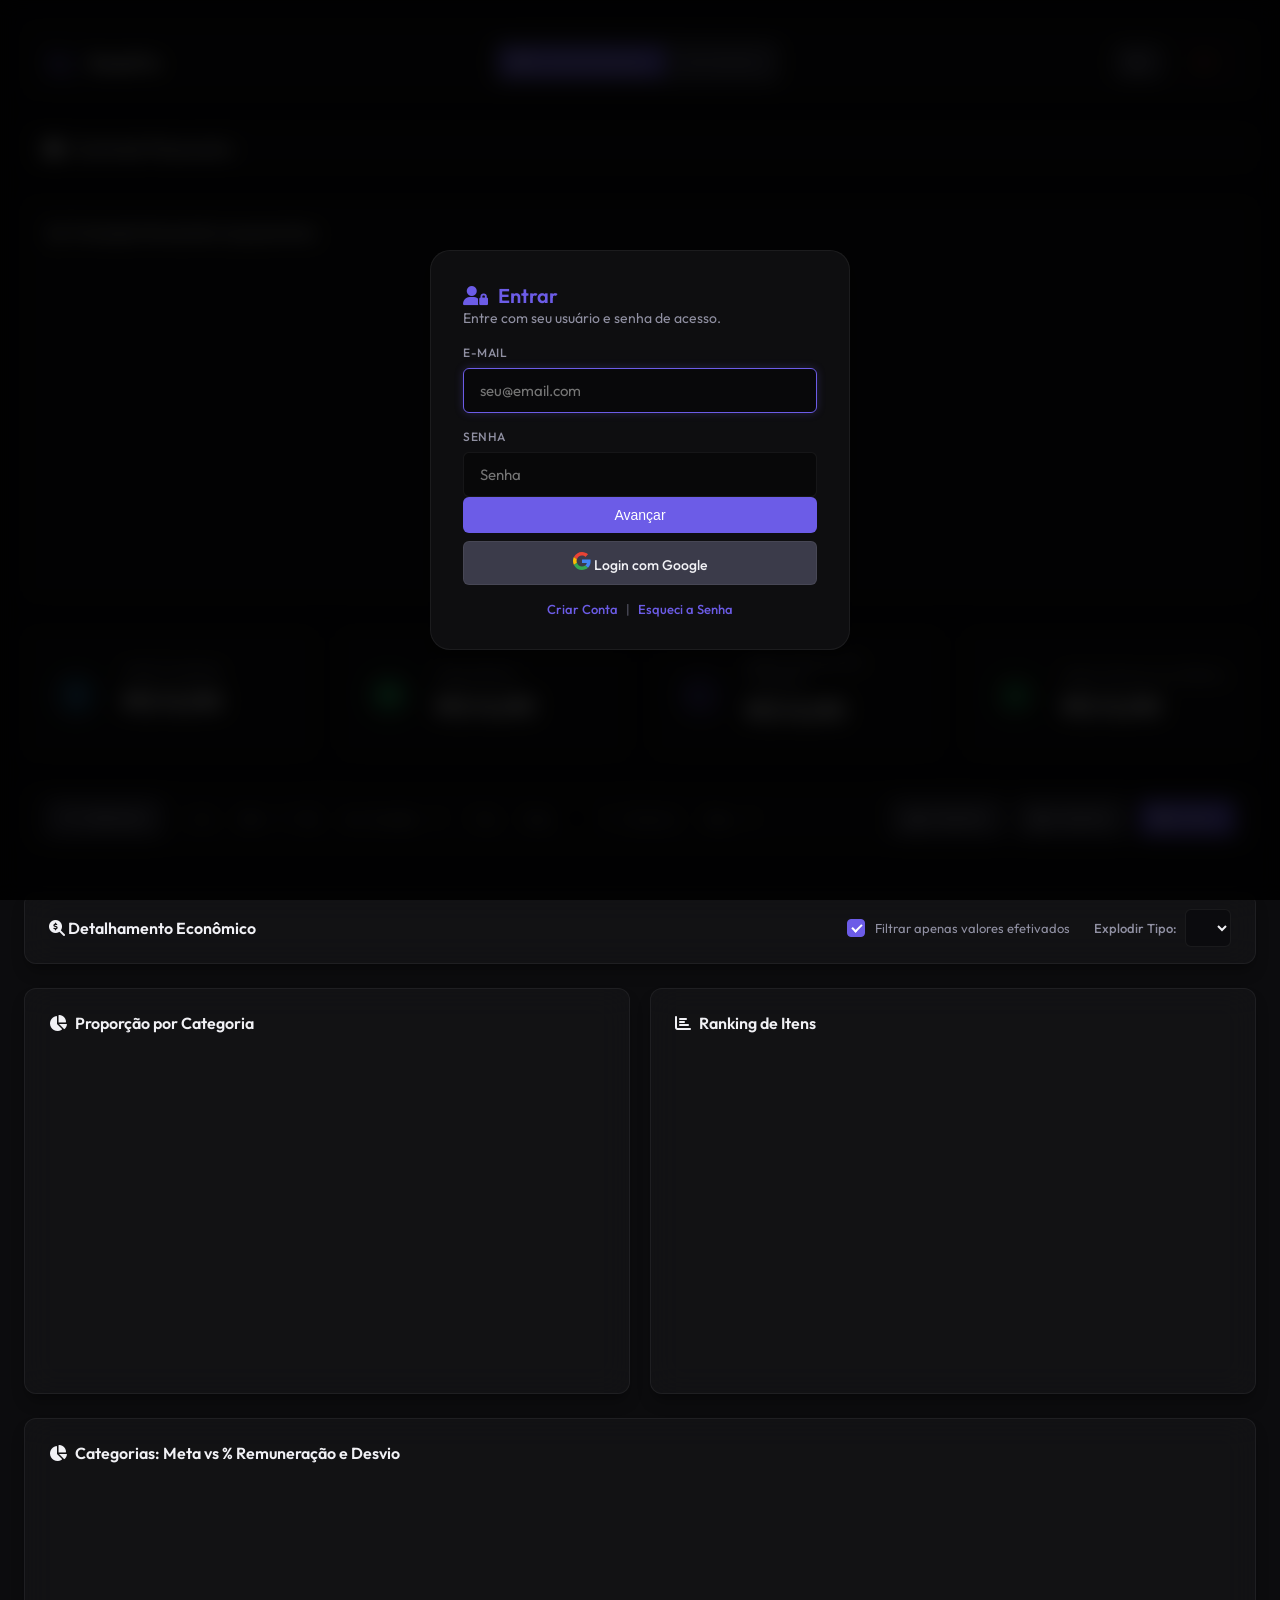
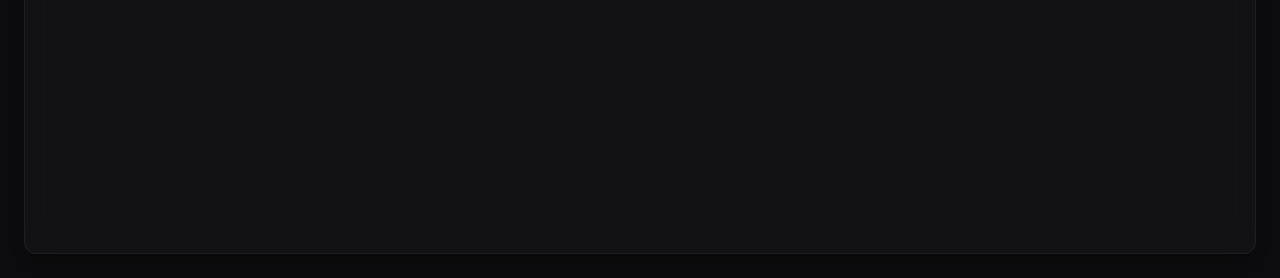
==== commit 7a8a09a2: "Novo nome: RedeFin" ====
--- a/app/static/index.html
+++ b/app/static/index.html
@@ -6,7 +6,7 @@
     <meta name="viewport" content="width=device-width, initial-scale=1.0">
     <!-- Google OAuth Client ID -->
     <meta name="google-client-id" content="796797603259-gi07j7mmpdoo0fau7s6nnaqb8kk54pqf.apps.googleusercontent.com">
-    <title>Planejamento Financeiro</title>
+    <title>RedeFin</title>
     <!-- Favicon -->
     <link rel="icon"
         href="data:image/svg+xml,<svg xmlns=%22http://www.w3.org/2000/svg%22 viewBox=%220 0 100 100%22><text y=%22.9em%22 font-size=%2290%22>📊</text></svg>">
@@ -19,7 +19,7 @@
     <!-- Chart.js -->
     <script src="https://cdn.jsdelivr.net/npm/chart.js"></script>
     <!-- Versão dos assets para cache-busting: incremente manualmente ao deploy (ex: v1 -> v2) -->
-    <link rel="stylesheet" href="css/style.css?v=19">
+    <link rel="stylesheet" href="css/style.css?v=21">
 </head>
 
 <body>
@@ -93,7 +93,7 @@
                     <h2><i class="fa-solid fa-user-plus"></i> Novo Cadastro</h2>
                 </div>
                 <div class="modal-body">
-                    <p>Crie uma conta para acessar o Planejamento Financeiro.</p>
+                    <p>Crie uma conta para acessar o RedeFin.</p>
                     <div class="input-group">
                         <label for="register-username">E-mail</label>
                         <input type="email" id="register-username" placeholder="seu@email.com">
@@ -172,7 +172,7 @@
         <header class="app-header glass">
             <div class="header-logo">
                 <i class="fa-solid fa-chart-line logo-icon"></i>
-                <h1>Planejamento Financeiro</h1>
+                <h1>RedeFin</h1>
             </div>
             <div class="header-tabs">
                 <button class="tab-btn active" data-tab="tab-editar"><i class="fa-solid fa-table-list"></i> Controle
@@ -362,6 +362,7 @@
                     <div class="metric-info">
                         <span class="metric-label">Patrimônio Total</span>
                         <h2 class="metric-value" id="inv-total">R$ 0,00</h2>
+                        <span id="inv-total-yield" class="metric-delta" style="font-size:0.9rem;"></span>
                     </div>
                 </div>
                 <div class="metric-card glass">
@@ -617,6 +618,27 @@
                             </tbody>
                         </table>
                     </div>
+
+                    <!-- Tabela de Rendimento dos Ativos -->
+                    <div class="chart-card glass" style="margin-top:24px;">
+                        <h3><i class="fa-solid fa-percent"></i> Rendimento por Ativo</h3>
+                        <div class="table-container investment-table-wrap">
+                            <table class="interactive-table investment-table">
+                                <thead>
+                                    <tr>
+                                        <th>Ativo</th>
+                                        <th>Quantidade</th>
+                                        <th>Preço de Compra (média)</th>
+                                        <th>Preço Atual</th>
+                                        <th></th>Rendimento (%)</th>
+                                    </tr>
+                                </thead>
+                                <tbody id="carteira-yield-tbody">
+                                    <tr><td colspan="5" style="text-align:center;color:var(--text-secondary);">Carregando...</td></tr>
+                                </tbody>
+                            </table>
+                        </div>
+                    </div>
                     <div style="display:flex;justify-content:space-between;margin-top:12px;">
                         <button id="btn-carteira-gerenciar-adicionar" class="btn btn-secondary"><i class="fa-solid fa-plus"></i> Adicionar Ativo</button>
                         <button id="btn-carteira-gerenciar-voltar" class="btn btn-secondary"><i class="fa-solid fa-arrow-left"></i> Voltar para Carteira</button>
@@ -627,7 +649,7 @@
     </div>
 
     <!-- Scripts da Aplicação -->
-    <script src="js/app.js?v=19"></script>
+    <script src="js/app.js?v=21"></script>
 </body>
 
 </html>
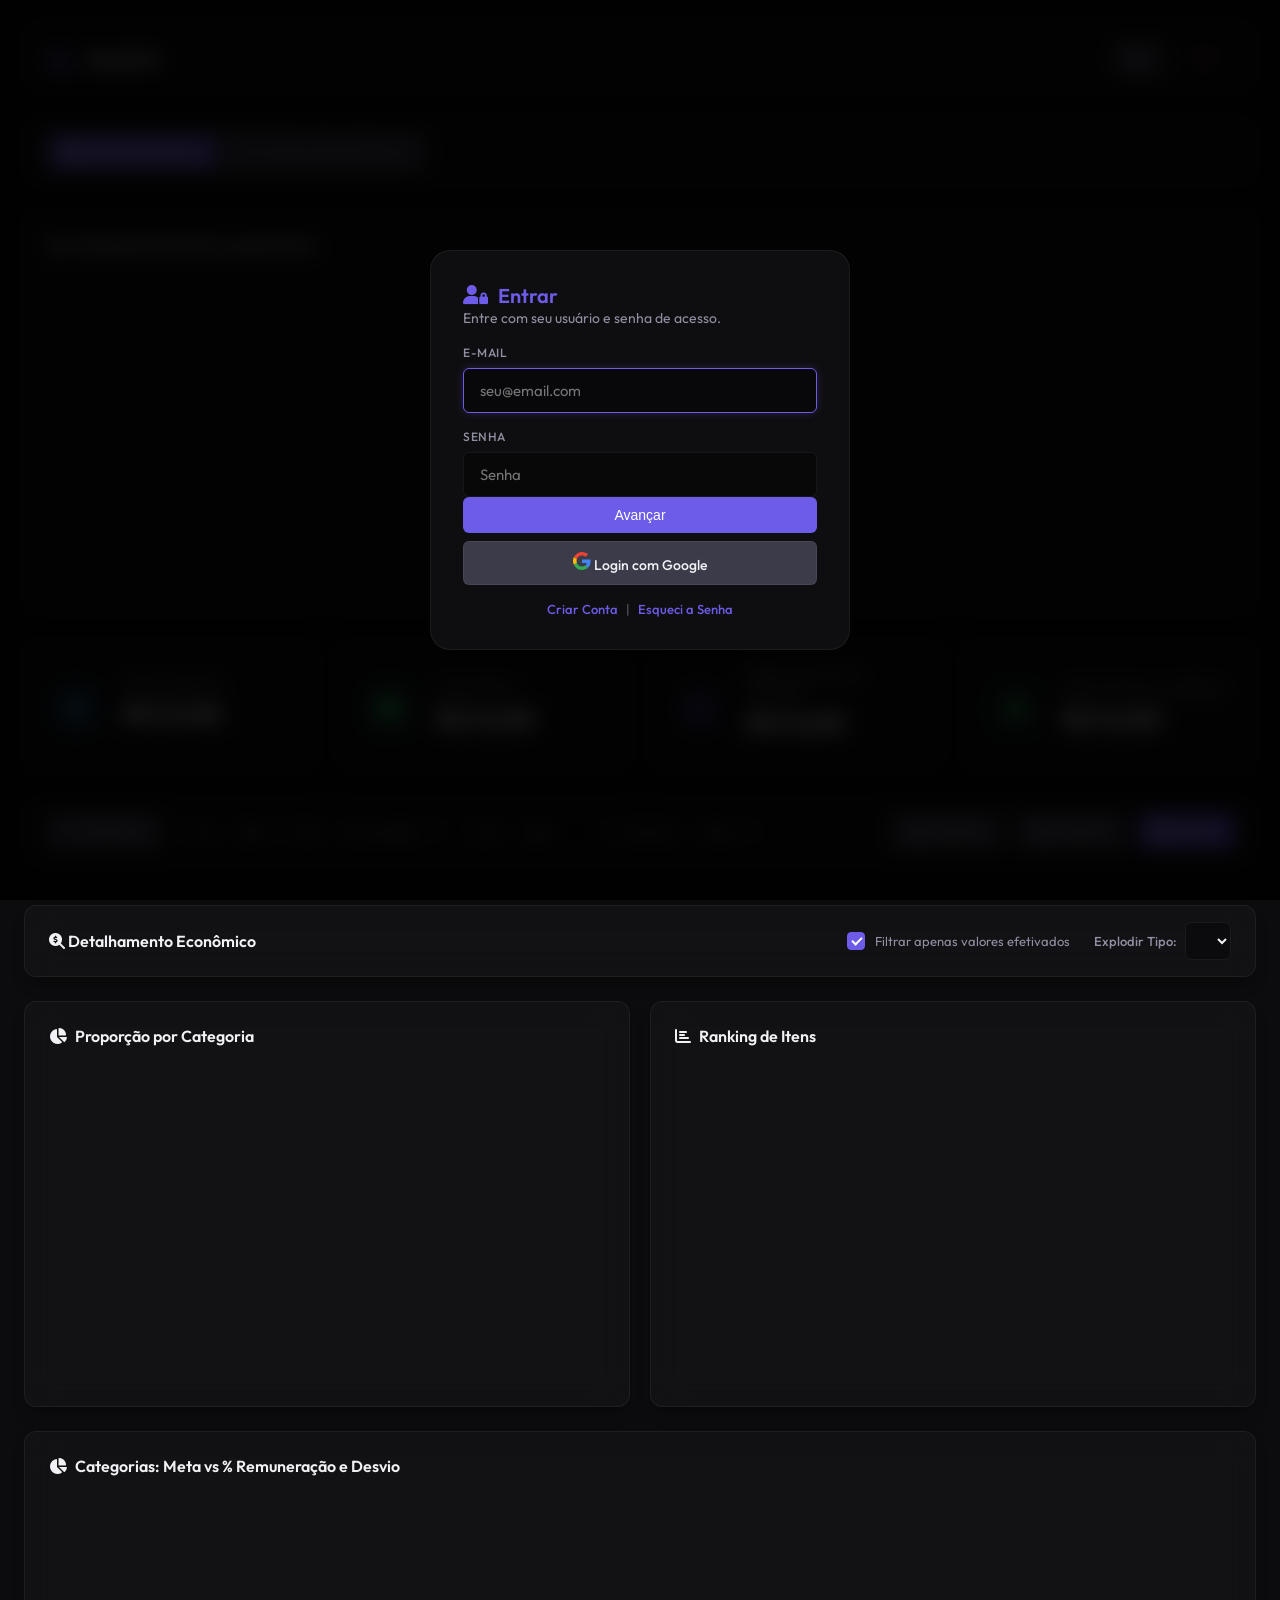
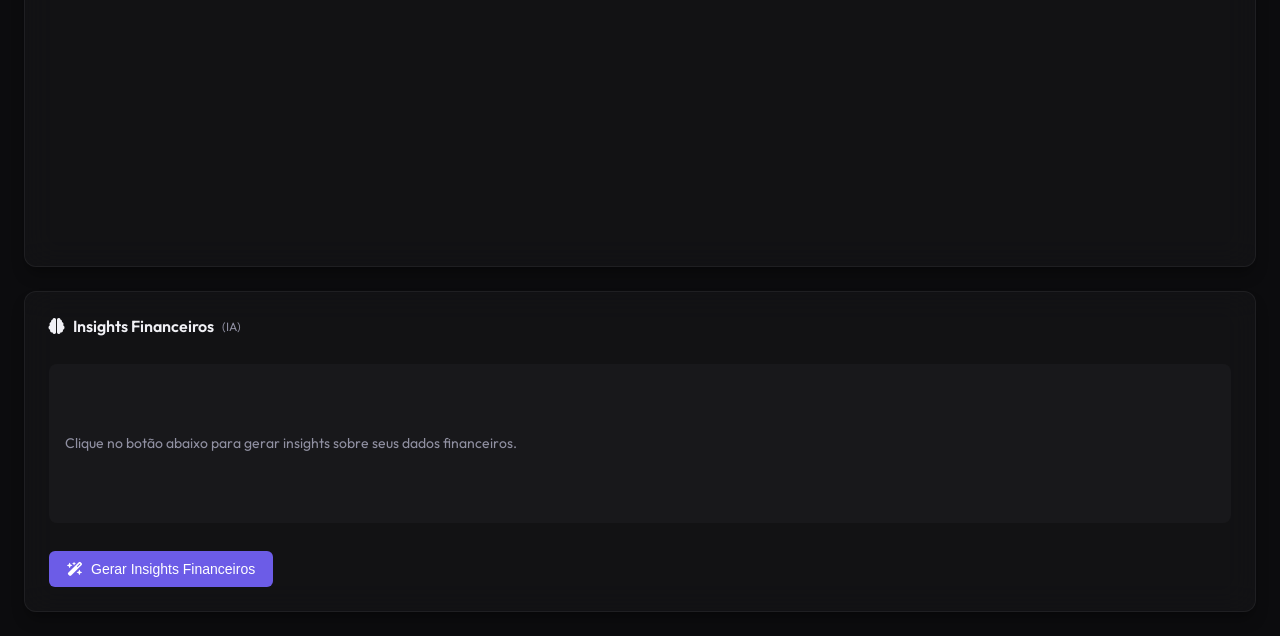
==== commit 3cac0e3d: "feat: add insights por ia e perfil" ====
--- a/app/static/index.html
+++ b/app/static/index.html
@@ -19,7 +19,7 @@
     <!-- Chart.js -->
     <script src="https://cdn.jsdelivr.net/npm/chart.js"></script>
     <!-- Versão dos assets para cache-busting: incremente manualmente ao deploy (ex: v1 -> v2) -->
-    <link rel="stylesheet" href="css/style.css?v=21">
+    <link rel="stylesheet" href="css/style.css?v=22">
 </head>
 
 <body>
@@ -174,12 +174,14 @@
                 <i class="fa-solid fa-chart-line logo-icon"></i>
                 <h1>RedeFin</h1>
             </div>
-            <div class="header-tabs">
-                <button class="tab-btn active" data-tab="tab-editar"><i class="fa-solid fa-table-list"></i> Controle
-                    Financeiro</button>
-                <button class="tab-btn" data-tab="tab-carteira"><i class="fa-solid fa-chart-line"></i> Carteira</button>
-            </div>
+
             <div class="header-controls">
+                <div id="user-info" class="header-user-info hidden">
+                    <span id="user-name-display" style="font-weight:600;font-size:14px;"></span>
+                    <span id="user-email-display" style="font-size:12px;color:var(--text-secondary);"></span>
+                </div>
+                <button id="btn-profile" class="btn btn-secondary hidden" title="Painel de Controle"><i
+                        class="fa-solid fa-user-gear"></i></button>
                 <button id="btn-theme-toggle" class="btn btn-secondary" title="Alternar Tema"><i
                         class="fa-solid fa-moon"></i></button>
                 <button id="btn-logout" class="btn btn-danger-outline" title="Sair"><i
@@ -187,24 +189,23 @@
             </div>
         </header>
 
-        <!-- Subtítulo do Controle Financeiro (fora da tab, abaixo do título) -->
-        <div id="subtitle-controle-financeiro" class="subtitle-bar glass">
-            <h2><i class="fa-solid fa-wallet"></i> Controle Financeiro</h2>
-            <button id="btn-settings-redirect" class="btn btn-secondary hidden" title="Gerenciar Categorias"><i
-                    class="fa-solid fa-tags"></i> Gerenciar Categorias</button>
-        </div>
-
-        <!-- Subtítulo da Carteira de Investimento (fora da tab, abaixo do título) -->
-        <div id="subtitle-carteira" class="subtitle-bar glass investment-subtitle hidden">
-            <div class="subtitle-left">
-                <h2><i class="fa-solid fa-chart-line"></i> Carteira de Investimento</h2>
+        <!-- Subtítulo com alternador entre Controle Financeiro e Carteira -->
+        <div id="subtitle-bar" class="subtitle-bar glass">
+            <div class="subtitle-tabs">
+                <button class="tab-btn active" data-tab="tab-editar"><i class="fa-solid fa-table-list"></i> Controle Financeiro</button>
+                <button class="tab-btn" data-tab="tab-carteira"><i class="fa-solid fa-chart-line"></i> Carteira de Investimento</button>
+            </div>
+            <div id="subtitle-right-controle" class="subtitle-right">
+                <button id="btn-settings-redirect" class="btn btn-secondary" title="Gerenciar Categorias"><i class="fa-solid fa-tags"></i> Gerenciar Categorias</button>
+                <button id="btn-perfil-redirect" class="btn btn-secondary" title="Painel de Controle"><i class="fa-solid fa-user-gear"></i> Painel de Controle</button>
+            </div>
+            <div id="subtitle-right-carteira" class="subtitle-right hidden">
                 <p id="inv-last-updated">Cotações ainda não carregadas.</p>
-            </div>
-            <div class="subtitle-right">
-                <button id="btn-inv-refresh" class="btn btn-secondary" title="Atualizar cotações"><i
-                        class="fa-solid fa-rotate"></i></button>
-                <button id="btn-carteira-gerenciar-redirect" class="btn btn-secondary" title="Gerenciar Carteira"><i
-                        class="fa-solid fa-gear"></i> Gerenciar Carteira</button>
+                <button id="btn-inv-refresh" class="btn btn-secondary" title="Atualizar cotações"><i class="fa-solid fa-rotate"></i></button>
+                <button id="btn-carteira-gerenciar-redirect" class="btn btn-secondary" title="Gerenciar Carteira"><i class="fa-solid fa-gear"></i> Gerenciar Carteira</button>
+            </div>
+            <div id="subtitle-right-config" class="subtitle-right hidden">
+                <p style="font-size:14px;color:var(--text-secondary);"><i class="fa-solid fa-sliders"></i> Gerencie suas configurações pessoais</p>
             </div>
         </div>
 
@@ -454,6 +455,18 @@
                         Confirmar Aporte</button>
                 </div>
             </div>
+
+            <!-- Seção de Insights de Investimentos -->
+            <div class="chart-card glass" style="margin-top:16px;">
+                <h3><i class="fa-solid fa-brain"></i> Insights de Investimentos <span style="font-size:12px;font-weight:400;color:var(--text-secondary);">(IA)</span></h3>
+                <div id="investment-insight-content" class="insight-content">
+                    <p style="color:var(--text-secondary);">Clique no botão abaixo para gerar insights sobre sua carteira de investimentos.</p>
+                </div>
+                <div style="display:flex;gap:8px;margin-top:12px;">
+                    <button id="btn-generate-investment-insight" class="btn btn-primary"><i class="fa-solid fa-wand-magic-sparkles"></i> Gerar Insights de Investimentos</button>
+                    <span id="investment-insight-date" style="font-size:12px;color:var(--text-secondary);align-self:center;"></span>
+                </div>
+            </div>
         </div>
 
         <!-- Charts de Detalhamento (abaixo da tabela, fora do tab-editar para manter posição) -->
@@ -497,6 +510,20 @@
                 <h3><i class="fa-solid fa-chart-pie"></i> Categorias: Meta vs % Remuneração e Desvio</h3>
                 <div class="chart-container" style="height: 350px;">
                     <canvas id="chart-categoria-comparativo"></canvas>
+                </div>
+            </div>
+        </section>
+
+        <!-- Seção de Insights Financeiros -->
+        <section class="charts-section financial-only">
+            <div class="chart-card glass">
+                <h3><i class="fa-solid fa-brain"></i> Insights Financeiros <span style="font-size:12px;font-weight:400;color:var(--text-secondary);">(IA)</span></h3>
+                <div id="financial-insight-content" class="insight-content">
+                    <p style="color:var(--text-secondary);">Clique no botão abaixo para gerar insights sobre seus dados financeiros.</p>
+                </div>
+                <div style="display:flex;gap:8px;margin-top:12px;">
+                    <button id="btn-generate-financial-insight" class="btn btn-primary"><i class="fa-solid fa-wand-magic-sparkles"></i> Gerar Insights Financeiros</button>
+                    <span id="financial-insight-date" style="font-size:12px;color:var(--text-secondary);align-self:center;"></span>
                 </div>
             </div>
         </section>
@@ -630,7 +657,7 @@
                                         <th>Quantidade</th>
                                         <th>Preço de Compra (média)</th>
                                         <th>Preço Atual</th>
-                                        <th></th>Rendimento (%)</th>
+                                        <th>Rendimento (%)</th>
                                     </tr>
                                 </thead>
                                 <tbody id="carteira-yield-tbody">
@@ -646,10 +673,97 @@
                 </div>
             </div>
         </div>
+
+        <!-- Tab: Painel de Controle (Perfil) -->
+        <div id="tab-perfil" class="tab-content">
+            <div class="settings-container">
+                <h2><i class="fa-solid fa-user-gear"></i> Painel de Controle</h2>
+
+                <!-- Dados Pessoais -->
+                <div class="settings-card glass">
+                    <h3><i class="fa-solid fa-user"></i> Dados Pessoais</h3>
+                    <div class="settings-form">
+                        <div class="input-group">
+                            <label for="profile-name">Nome</label>
+                            <input type="text" id="profile-name" placeholder="Seu nome">
+                        </div>
+                        <div class="input-group">
+                            <label for="profile-email">Email</label>
+                            <input type="email" id="profile-email" placeholder="seu@email.com">
+                        </div>
+                        <button id="btn-save-profile" class="btn btn-primary"><i class="fa-solid fa-floppy-disk"></i> Salvar Dados</button>
+                        <span id="profile-save-msg" class="hidden" style="margin-left:8px;color:var(--color-receita);font-size:13px;">Salvo!</span>
+                    </div>
+                </div>
+
+                <!-- Alterar Senha -->
+                <div class="settings-card glass">
+                    <h3><i class="fa-solid fa-lock"></i> Alterar Senha</h3>
+                    <div class="settings-form">
+                        <div class="input-group">
+                            <label for="profile-current-password">Senha Atual</label>
+                            <input type="password" id="profile-current-password" placeholder="Senha atual">
+                        </div>
+                        <div class="input-group">
+                            <label for="profile-new-password">Nova Senha</label>
+                            <input type="password" id="profile-new-password" placeholder="Nova senha (mín. 6 caracteres)">
+                        </div>
+                        <button id="btn-save-password" class="btn btn-primary"><i class="fa-solid fa-floppy-disk"></i> Alterar Senha</button>
+                        <span id="password-save-msg" class="hidden" style="margin-left:8px;color:var(--color-receita);font-size:13px;">Senha alterada!</span>
+                    </div>
+                </div>
+
+                <!-- Configuração de IA -->
+                <div class="settings-card glass">
+                    <h3><i class="fa-solid fa-microchip"></i> Configuração de IA</h3>
+                    <div class="settings-form">
+                        <div class="input-group">
+                            <label for="profile-ai-provider">Provedor de IA</label>
+                            <select id="profile-ai-provider" class="custom-select">
+                                <option value="">Selecione...</option>
+                                <option value="openai">OpenAI</option>
+                                <option value="anthropic">Anthropic</option>
+                                <option value="gemini">Gemini</option>
+                                <option value="deepseek">DeepSeek</option>
+                            </select>
+                        </div>
+                        <div class="input-group">
+                            <label for="profile-api-key">API Key</label>
+                            <input type="password" id="profile-api-key" placeholder="Chave de API do provedor">
+                        </div>
+                        <button id="btn-save-ai-config" class="btn btn-primary"><i class="fa-solid fa-floppy-disk"></i> Salvar Configuração de IA</button>
+                        <span id="ai-save-msg" class="hidden" style="margin-left:8px;color:var(--color-receita);font-size:13px;">Configuração salva!</span>
+                    </div>
+                </div>
+
+                <!-- Excluir Conta -->
+                <div class="settings-card glass" style="border: 1px solid var(--color-despesa);">
+                    <h3 style="color:var(--color-despesa);"><i class="fa-solid fa-triangle-exclamation"></i> Excluir Conta</h3>
+                    <div class="settings-form">
+                        <p style="color:var(--text-secondary);margin-bottom:12px;">
+                            <strong>Atenção:</strong> Esta ação é <strong>irreversível</strong>. Todos os seus dados
+                            (lançamentos financeiros, carteira de investimentos, configurações e insights)
+                            serão <strong>permanentemente excluídos</strong>.
+                        </p>
+                        <div style="display:flex;align-items:center;gap:8px;">
+                            <label class="checkbox-container">
+                                <input type="checkbox" id="profile-delete-confirm">
+                                <span class="checkmark"></span>
+                                Entendi e confirmo a exclusão permanente da minha conta
+                            </label>
+                        </div>
+                        <button id="btn-delete-account" class="btn btn-danger-outline" disabled style="margin-top:12px;">
+                            <i class="fa-solid fa-trash-can"></i> Excluir Minha Conta Permanentemente
+                        </button>
+                    </div>
+                </div>
+            </div>
+        </div>
+
     </div>
 
     <!-- Scripts da Aplicação -->
-    <script src="js/app.js?v=21"></script>
+    <script src="js/app.js?v=22"></script>
 </body>
 
 </html>
--- a/app/static/css/style.css
+++ b/app/static/css/style.css
@@ -235,7 +235,7 @@
 }
 
 /* Tabs no Header */
-.header-tabs {
+.subtitle-tabs {
     display: flex;
     gap: 6px;
     background: var(--secondary-color);
@@ -244,7 +244,7 @@
     border: 1px solid var(--border-color);
 }
 
-.header-tabs .tab-btn {
+.subtitle-tabs .tab-btn {
     background: transparent;
     border: none;
     color: var(--text-secondary);
@@ -261,12 +261,12 @@
     white-space: nowrap;
 }
 
-.header-tabs .tab-btn:hover {
+.subtitle-tabs .tab-btn:hover {
     color: var(--text-primary);
     background-color: rgba(255, 255, 255, 0.05);
 }
 
-.header-tabs .tab-btn.active {
+.subtitle-tabs .tab-btn.active {
     color: white;
     background-color: var(--primary-color);
 }
@@ -275,9 +275,10 @@
 .subtitle-bar {
     display: flex;
     justify-content: space-between;
-    align-items: flex-start;
+    align-items: center;
     padding: 12px 20px;
     border-radius: var(--radius-md);
+    gap: 12px;
 }
 
 .subtitle-bar .subtitle-left {
@@ -306,7 +307,7 @@
     color: var(--text-secondary);
 }
 
-.investment-subtitle {
+body.investment-mode #subtitle-bar {
     border-left: 3px solid var(--color-investimento);
 }
 
@@ -905,18 +906,14 @@
     --panel-bg-invest: rgba(15, 25, 40, 0.65);
 }
 
-body.investment-mode .glass:not(.app-header):not(.header-tabs) {
+body.investment-mode .glass:not(.app-header) {
     background: var(--panel-bg-invest);
     border-color: rgba(52, 152, 219, 0.12);
 }
 
-body.light-theme.investment-mode .glass:not(.app-header):not(.header-tabs) {
+body.light-theme.investment-mode .glass:not(.app-header) {
     background: rgba(235, 245, 255, 0.75);
     border-color: rgba(52, 152, 219, 0.2);
-}
-
-body.investment-mode .subtitle-bar {
-    border-left-color: var(--color-investimento);
 }
 
 /* Carteira de Investimento */
@@ -1402,6 +1399,46 @@
     font-size: 12px;
 }
 
+/* Seção de Insights */
+.insight-content {
+    background: rgba(128, 128, 128, 0.06);
+    border-radius: 8px;
+    padding: 16px;
+    margin-top: 12px;
+    font-size: 14px;
+    line-height: 1.7;
+    white-space: pre-wrap;
+    word-wrap: break-word;
+}
+
+.insight-content p {
+    margin: 4px 0;
+}
+
+.insight-content strong {
+    color: var(--color-receita);
+}
+
+.insight-content ul,
+.insight-content ol {
+    margin: 8px 0;
+    padding-left: 24px;
+}
+
+.insight-content li {
+    margin: 4px 0;
+}
+
+.header-user-info {
+    display: inline-flex;
+    align-items: center;
+    gap: 8px;
+}
+
+.header-user-info span {
+    line-height: 1.2;
+}
+
 /* Responsividade Básica */
 @media (max-width: 768px) {
     .app-header,
@@ -1411,13 +1448,13 @@
         gap: 16px;
     }
 
-    .header-tabs {
+    .subtitle-tabs {
         width: 100%;
         justify-content: center;
         flex-wrap: wrap;
     }
 
-    .header-tabs .tab-btn {
+    .subtitle-tabs .tab-btn {
         flex: 1;
         justify-content: center;
         font-size: 12px;
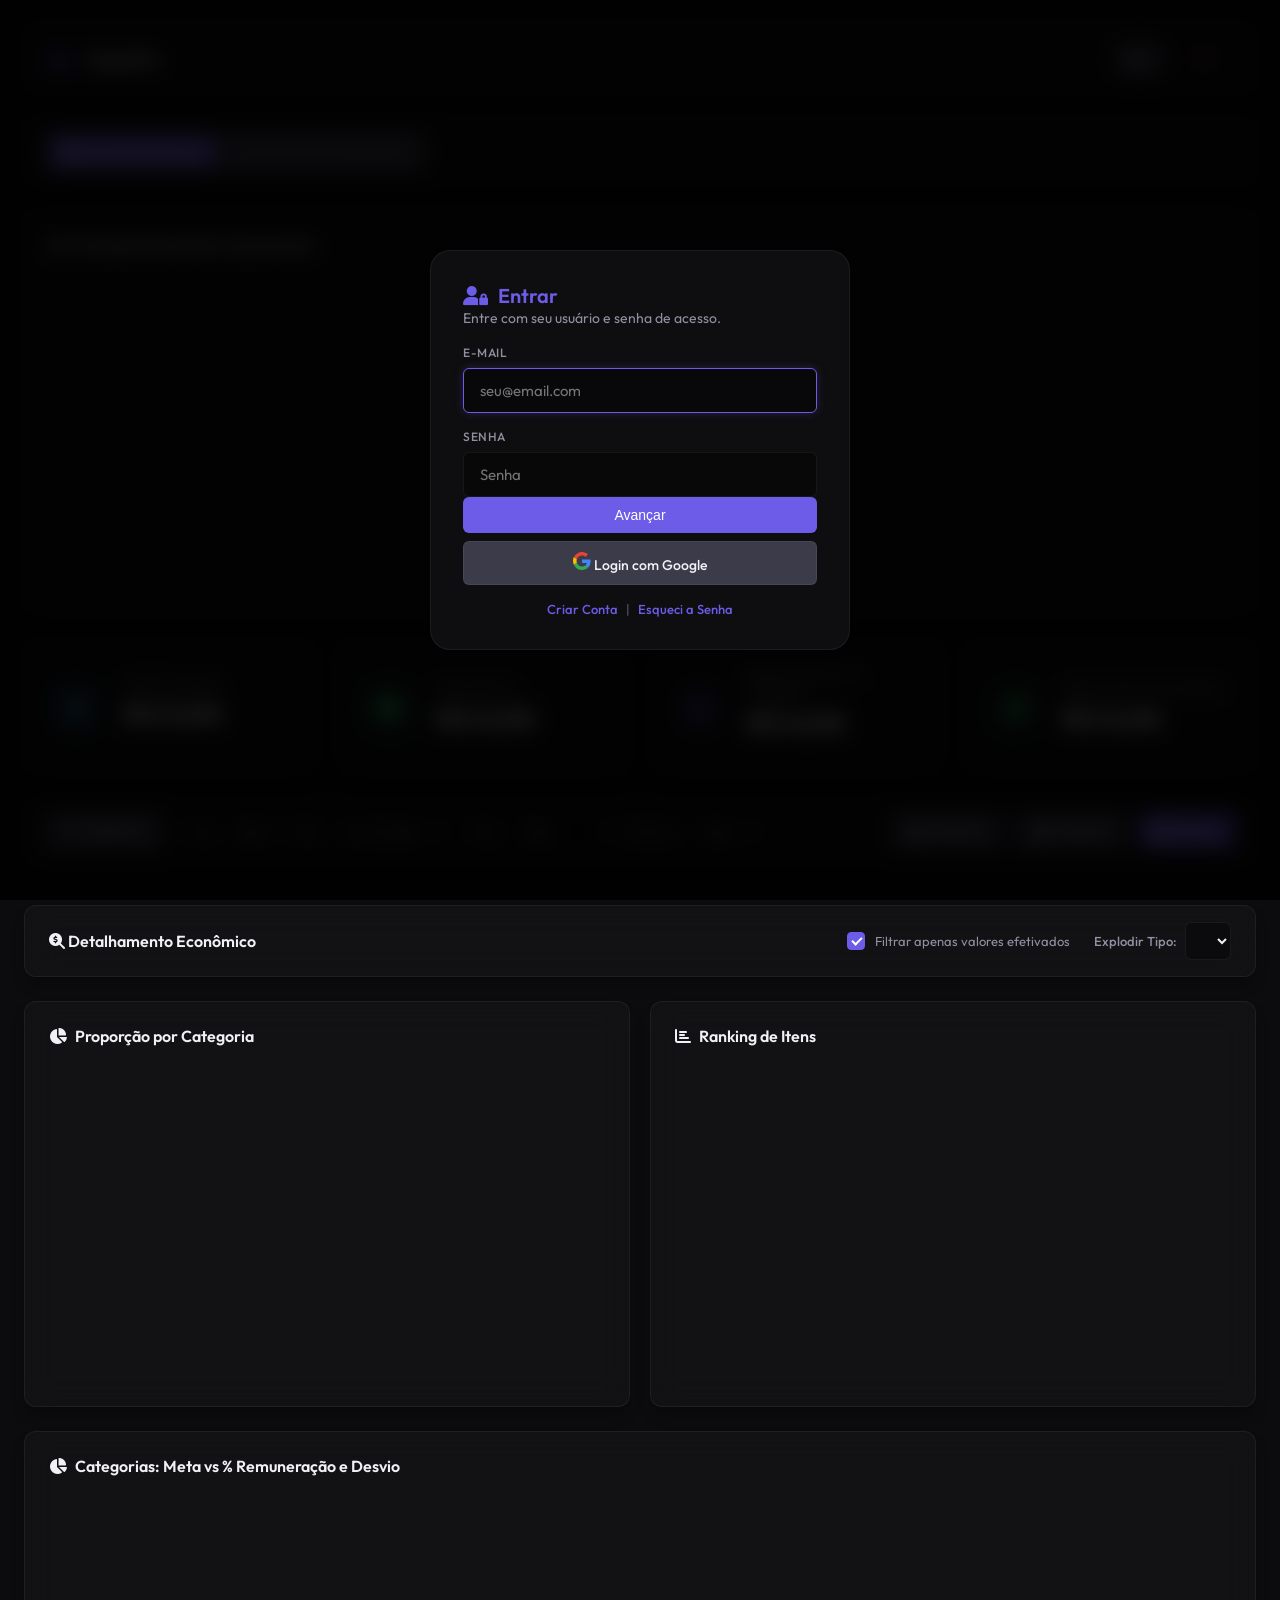
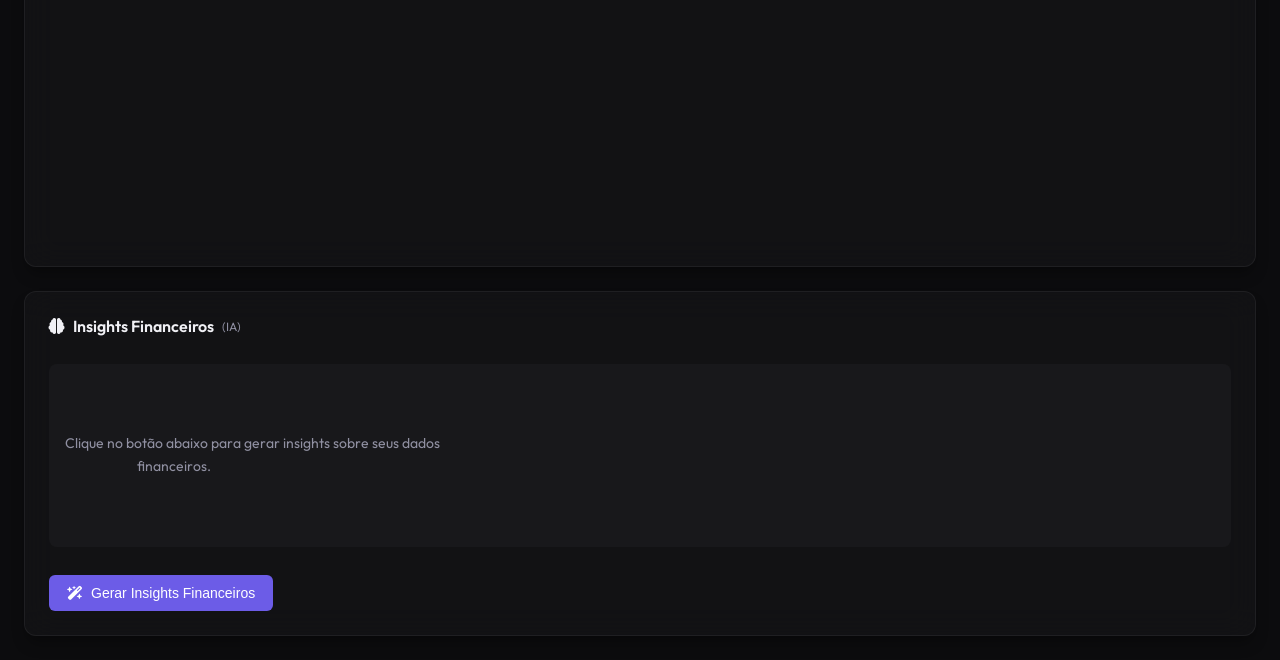
==== commit 55d2f29c: "ajuste do prompt" ====
--- a/app/static/index.html
+++ b/app/static/index.html
@@ -19,7 +19,7 @@
     <!-- Chart.js -->
     <script src="https://cdn.jsdelivr.net/npm/chart.js"></script>
     <!-- Versão dos assets para cache-busting: incremente manualmente ao deploy (ex: v1 -> v2) -->
-    <link rel="stylesheet" href="css/style.css?v=22">
+    <link rel="stylesheet" href="css/style.css?v=25">
 </head>
 
 <body>
@@ -52,10 +52,20 @@
                     <button id="btn-login-next" class="btn btn-primary btn-block">Avançar</button>
                     <button id="btn-google-login" class="btn btn-google" style="margin-top:8px;">
                         <span id="google-btn-content">
-                            <svg width="18" height="18" viewBox="0 0 48 48"><path fill="#EA4335" d="M24 9.5c3.54 0 6.71 1.22 9.21 3.6l6.85-6.85C35.9 2.38 30.47 0 24 0 14.62 0 6.51 5.38 2.56 13.22l7.98 6.19C12.43 13.72 17.74 9.5 24 9.5z"/><path fill="#4285F4" d="M46.98 24.55c0-1.57-.15-3.09-.38-4.55H24v9.02h12.94c-.58 2.96-2.26 5.48-4.78 7.18l7.73 6c4.51-4.18 7.09-10.36 7.09-17.65z"/><path fill="#FBBC05" d="M10.54 28.59A14.5 14.5 0 0 1 9.5 24c0-1.59.28-3.14.76-4.59l-7.98-6.19A23.99 23.99 0 0 0 0 24c0 3.77.87 7.35 2.56 10.56l7.98-5.97z"/><path fill="#34A853" d="M24 48c6.48 0 11.93-2.13 15.89-5.81l-7.73-6c-2.15 1.45-4.92 2.3-8.16 2.3-6.26 0-11.57-4.22-13.47-9.91l-7.98 5.97C6.51 42.62 14.62 48 24 48z"/></svg>
+                            <svg width="18" height="18" viewBox="0 0 48 48">
+                                <path fill="#EA4335"
+                                    d="M24 9.5c3.54 0 6.71 1.22 9.21 3.6l6.85-6.85C35.9 2.38 30.47 0 24 0 14.62 0 6.51 5.38 2.56 13.22l7.98 6.19C12.43 13.72 17.74 9.5 24 9.5z" />
+                                <path fill="#4285F4"
+                                    d="M46.98 24.55c0-1.57-.15-3.09-.38-4.55H24v9.02h12.94c-.58 2.96-2.26 5.48-4.78 7.18l7.73 6c4.51-4.18 7.09-10.36 7.09-17.65z" />
+                                <path fill="#FBBC05"
+                                    d="M10.54 28.59A14.5 14.5 0 0 1 9.5 24c0-1.59.28-3.14.76-4.59l-7.98-6.19A23.99 23.99 0 0 0 0 24c0 3.77.87 7.35 2.56 10.56l7.98-5.97z" />
+                                <path fill="#34A853"
+                                    d="M24 48c6.48 0 11.93-2.13 15.89-5.81l-7.73-6c-2.15 1.45-4.92 2.3-8.16 2.3-6.26 0-11.57-4.22-13.47-9.91l-7.98 5.97C6.51 42.62 14.62 48 24 48z" />
+                            </svg>
                             Login com Google
                         </span>
-                        <img id="google-profile-pic" class="hidden" src="" alt="Foto do Google" style="width:20px;height:20px;border-radius:50%;vertical-align:middle;">
+                        <img id="google-profile-pic" class="hidden" src="" alt="Foto do Google"
+                            style="width:20px;height:20px;border-radius:50%;vertical-align:middle;">
                     </button>
                     <div class="auth-links">
                         <a href="#" id="link-go-register">Criar Conta</a>
@@ -192,20 +202,27 @@
         <!-- Subtítulo com alternador entre Controle Financeiro e Carteira -->
         <div id="subtitle-bar" class="subtitle-bar glass">
             <div class="subtitle-tabs">
-                <button class="tab-btn active" data-tab="tab-editar"><i class="fa-solid fa-table-list"></i> Controle Financeiro</button>
-                <button class="tab-btn" data-tab="tab-carteira"><i class="fa-solid fa-chart-line"></i> Carteira de Investimento</button>
+                <button class="tab-btn active" data-tab="tab-editar"><i class="fa-solid fa-table-list"></i> Controle
+                    Financeiro</button>
+                <button class="tab-btn" data-tab="tab-carteira"><i class="fa-solid fa-chart-line"></i> Carteira de
+                    Investimento</button>
             </div>
             <div id="subtitle-right-controle" class="subtitle-right">
-                <button id="btn-settings-redirect" class="btn btn-secondary" title="Gerenciar Categorias"><i class="fa-solid fa-tags"></i> Gerenciar Categorias</button>
-                <button id="btn-perfil-redirect" class="btn btn-secondary" title="Painel de Controle"><i class="fa-solid fa-user-gear"></i> Painel de Controle</button>
+                <button id="btn-settings-redirect" class="btn btn-secondary" title="Gerenciar Categorias"><i
+                        class="fa-solid fa-tags"></i> Gerenciar Categorias</button>
+                <button id="btn-perfil-redirect" class="btn btn-secondary" title="Painel de Controle"><i
+                        class="fa-solid fa-user-gear"></i> Painel de Controle</button>
             </div>
             <div id="subtitle-right-carteira" class="subtitle-right hidden">
                 <p id="inv-last-updated">Cotações ainda não carregadas.</p>
-                <button id="btn-inv-refresh" class="btn btn-secondary" title="Atualizar cotações"><i class="fa-solid fa-rotate"></i></button>
-                <button id="btn-carteira-gerenciar-redirect" class="btn btn-secondary" title="Gerenciar Carteira"><i class="fa-solid fa-gear"></i> Gerenciar Carteira</button>
+                <button id="btn-inv-refresh" class="btn btn-secondary" title="Atualizar cotações"><i
+                        class="fa-solid fa-rotate"></i></button>
+                <button id="btn-carteira-gerenciar-redirect" class="btn btn-secondary" title="Gerenciar Carteira"><i
+                        class="fa-solid fa-gear"></i> Gerenciar Carteira</button>
             </div>
             <div id="subtitle-right-config" class="subtitle-right hidden">
-                <p style="font-size:14px;color:var(--text-secondary);"><i class="fa-solid fa-sliders"></i> Gerencie suas configurações pessoais</p>
+                <p style="font-size:14px;color:var(--text-secondary);"><i class="fa-solid fa-sliders"></i> Gerencie suas
+                    configurações pessoais</p>
             </div>
         </div>
 
@@ -458,13 +475,17 @@
 
             <!-- Seção de Insights de Investimentos -->
             <div class="chart-card glass" style="margin-top:16px;">
-                <h3><i class="fa-solid fa-brain"></i> Insights de Investimentos <span style="font-size:12px;font-weight:400;color:var(--text-secondary);">(IA)</span></h3>
+                <h3><i class="fa-solid fa-brain"></i> Insights de Investimentos <span
+                        style="font-size:12px;font-weight:400;color:var(--text-secondary);">(IA)</span></h3>
                 <div id="investment-insight-content" class="insight-content">
-                    <p style="color:var(--text-secondary);">Clique no botão abaixo para gerar insights sobre sua carteira de investimentos.</p>
+                    <p style="color:var(--text-secondary);">Clique no botão abaixo para gerar insights sobre sua
+                        carteira de investimentos.</p>
                 </div>
                 <div style="display:flex;gap:8px;margin-top:12px;">
-                    <button id="btn-generate-investment-insight" class="btn btn-primary"><i class="fa-solid fa-wand-magic-sparkles"></i> Gerar Insights de Investimentos</button>
-                    <span id="investment-insight-date" style="font-size:12px;color:var(--text-secondary);align-self:center;"></span>
+                    <button id="btn-generate-investment-insight" class="btn btn-primary"><i
+                            class="fa-solid fa-wand-magic-sparkles"></i> Gerar Insights de Investimentos</button>
+                    <span id="investment-insight-date"
+                        style="font-size:12px;color:var(--text-secondary);align-self:center;"></span>
                 </div>
             </div>
         </div>
@@ -517,13 +538,17 @@
         <!-- Seção de Insights Financeiros -->
         <section class="charts-section financial-only">
             <div class="chart-card glass">
-                <h3><i class="fa-solid fa-brain"></i> Insights Financeiros <span style="font-size:12px;font-weight:400;color:var(--text-secondary);">(IA)</span></h3>
+                <h3><i class="fa-solid fa-brain"></i> Insights Financeiros <span
+                        style="font-size:12px;font-weight:400;color:var(--text-secondary);">(IA)</span></h3>
                 <div id="financial-insight-content" class="insight-content">
-                    <p style="color:var(--text-secondary);">Clique no botão abaixo para gerar insights sobre seus dados financeiros.</p>
+                    <p style="color:var(--text-secondary);">Clique no botão abaixo para gerar insights sobre seus dados
+                        financeiros.</p>
                 </div>
                 <div style="display:flex;gap:8px;margin-top:12px;">
-                    <button id="btn-generate-financial-insight" class="btn btn-primary"><i class="fa-solid fa-wand-magic-sparkles"></i> Gerar Insights Financeiros</button>
-                    <span id="financial-insight-date" style="font-size:12px;color:var(--text-secondary);align-self:center;"></span>
+                    <button id="btn-generate-financial-insight" class="btn btn-primary"><i
+                            class="fa-solid fa-wand-magic-sparkles"></i> Gerar Insights Financeiros</button>
+                    <span id="financial-insight-date"
+                        style="font-size:12px;color:var(--text-secondary);align-self:center;"></span>
                 </div>
             </div>
         </section>
@@ -558,7 +583,10 @@
                                 </tr>
                             </thead>
                             <tbody id="settings-tipos-tbody">
-                                <tr><td colspan="4" style="text-align:center;color:var(--text-secondary);">Carregando...</td></tr>
+                                <tr>
+                                    <td colspan="4" style="text-align:center;color:var(--text-secondary);">Carregando...
+                                    </td>
+                                </tr>
                             </tbody>
                         </table>
                     </div>
@@ -599,7 +627,10 @@
                                 </tr>
                             </thead>
                             <tbody id="settings-categorias-tbody">
-                                <tr><td colspan="6" style="text-align:center;color:var(--text-secondary);">Carregando...</td></tr>
+                                <tr>
+                                    <td colspan="6" style="text-align:center;color:var(--text-secondary);">Carregando...
+                                    </td>
+                                </tr>
                             </tbody>
                         </table>
                     </div>
@@ -614,18 +645,22 @@
                     <div class="subtitle-bar glass" style="margin-bottom:16px;">
                         <h2><i class="fa-solid fa-gear"></i> Gerenciar Carteira de Investimento</h2>
                         <div style="display:flex;gap:8px;">
-                            <button id="btn-carteira-gerenciar-download" class="btn btn-secondary" title="Exportar CSV"><i
-                                    class="fa-solid fa-download"></i> Exportar</button>
-                            <button id="btn-carteira-gerenciar-upload-trigger" class="btn btn-secondary" title="Importar CSV"><i
-                                    class="fa-solid fa-upload"></i> Importar</button>
+                            <button id="btn-carteira-gerenciar-download" class="btn btn-secondary"
+                                title="Exportar CSV"><i class="fa-solid fa-download"></i> Exportar</button>
+                            <button id="btn-carteira-gerenciar-upload-trigger" class="btn btn-secondary"
+                                title="Importar CSV"><i class="fa-solid fa-upload"></i> Importar</button>
                             <input type="file" id="btn-carteira-gerenciar-upload" accept=".csv" class="hidden">
                             <button id="btn-carteira-gerenciar-salvar" class="btn btn-primary"><i
                                     class="fa-solid fa-floppy-disk"></i> Salvar</button>
                         </div>
                     </div>
-                    <div id="carteira-gerenciar-disclaimer" class="hidden" style="padding:20px;margin-bottom:16px;border-radius:var(--radius-md);background:rgba(241,196,15,0.12);border:1px solid rgba(241,196,15,0.3);text-align:center;">
-                        <p><i class="fa-solid fa-info-circle"></i> Você ainda não possui nenhum ativo cadastrado na sua carteira de investimento.</p>
-                        <p style="margin-top:8px;color:var(--text-secondary);">Utilize a tabela abaixo para adicionar seus ativos manualmente ou clique em <strong>Importar</strong> para carregar um arquivo CSV.</p>
+                    <div id="carteira-gerenciar-disclaimer" class="hidden"
+                        style="padding:20px;margin-bottom:16px;border-radius:var(--radius-md);background:rgba(241,196,15,0.12);border:1px solid rgba(241,196,15,0.3);text-align:center;">
+                        <p><i class="fa-solid fa-info-circle"></i> Você ainda não possui nenhum ativo cadastrado na sua
+                            carteira de investimento.</p>
+                        <p style="margin-top:8px;color:var(--text-secondary);">Utilize a tabela abaixo para adicionar
+                            seus ativos manualmente ou clique em <strong>Importar</strong> para carregar um arquivo CSV.
+                        </p>
                     </div>
                     <div class="table-container">
                         <table id="tabela-carteira-gerenciar" class="interactive-table">
@@ -641,7 +676,10 @@
                                 </tr>
                             </thead>
                             <tbody id="carteira-gerenciar-tbody">
-                                <tr><td colspan="7" style="text-align:center;color:var(--text-secondary);">Carregando...</td></tr>
+                                <tr>
+                                    <td colspan="7" style="text-align:center;color:var(--text-secondary);">Carregando...
+                                    </td>
+                                </tr>
                             </tbody>
                         </table>
                     </div>
@@ -661,14 +699,19 @@
                                     </tr>
                                 </thead>
                                 <tbody id="carteira-yield-tbody">
-                                    <tr><td colspan="5" style="text-align:center;color:var(--text-secondary);">Carregando...</td></tr>
+                                    <tr>
+                                        <td colspan="5" style="text-align:center;color:var(--text-secondary);">
+                                            Carregando...</td>
+                                    </tr>
                                 </tbody>
                             </table>
                         </div>
                     </div>
                     <div style="display:flex;justify-content:space-between;margin-top:12px;">
-                        <button id="btn-carteira-gerenciar-adicionar" class="btn btn-secondary"><i class="fa-solid fa-plus"></i> Adicionar Ativo</button>
-                        <button id="btn-carteira-gerenciar-voltar" class="btn btn-secondary"><i class="fa-solid fa-arrow-left"></i> Voltar para Carteira</button>
+                        <button id="btn-carteira-gerenciar-adicionar" class="btn btn-secondary"><i
+                                class="fa-solid fa-plus"></i> Adicionar Ativo</button>
+                        <button id="btn-carteira-gerenciar-voltar" class="btn btn-secondary"><i
+                                class="fa-solid fa-arrow-left"></i> Voltar para Carteira</button>
                     </div>
                 </div>
             </div>
@@ -691,8 +734,10 @@
                             <label for="profile-email">Email</label>
                             <input type="email" id="profile-email" placeholder="seu@email.com">
                         </div>
-                        <button id="btn-save-profile" class="btn btn-primary"><i class="fa-solid fa-floppy-disk"></i> Salvar Dados</button>
-                        <span id="profile-save-msg" class="hidden" style="margin-left:8px;color:var(--color-receita);font-size:13px;">Salvo!</span>
+                        <button id="btn-save-profile" class="btn btn-primary"><i class="fa-solid fa-floppy-disk"></i>
+                            Salvar Dados</button>
+                        <span id="profile-save-msg" class="hidden"
+                            style="margin-left:8px;color:var(--color-receita);font-size:13px;">Salvo!</span>
                     </div>
                 </div>
 
@@ -706,10 +751,13 @@
                         </div>
                         <div class="input-group">
                             <label for="profile-new-password">Nova Senha</label>
-                            <input type="password" id="profile-new-password" placeholder="Nova senha (mín. 6 caracteres)">
-                        </div>
-                        <button id="btn-save-password" class="btn btn-primary"><i class="fa-solid fa-floppy-disk"></i> Alterar Senha</button>
-                        <span id="password-save-msg" class="hidden" style="margin-left:8px;color:var(--color-receita);font-size:13px;">Senha alterada!</span>
+                            <input type="password" id="profile-new-password"
+                                placeholder="Nova senha (mín. 6 caracteres)">
+                        </div>
+                        <button id="btn-save-password" class="btn btn-primary"><i class="fa-solid fa-floppy-disk"></i>
+                            Alterar Senha</button>
+                        <span id="password-save-msg" class="hidden"
+                            style="margin-left:8px;color:var(--color-receita);font-size:13px;">Senha alterada!</span>
                     </div>
                 </div>
 
@@ -731,14 +779,18 @@
                             <label for="profile-api-key">API Key</label>
                             <input type="password" id="profile-api-key" placeholder="Chave de API do provedor">
                         </div>
-                        <button id="btn-save-ai-config" class="btn btn-primary"><i class="fa-solid fa-floppy-disk"></i> Salvar Configuração de IA</button>
-                        <span id="ai-save-msg" class="hidden" style="margin-left:8px;color:var(--color-receita);font-size:13px;">Configuração salva!</span>
+                        <button id="btn-save-ai-config" class="btn btn-primary"><i class="fa-solid fa-floppy-disk"></i>
+                            Salvar Configuração de IA</button>
+                        <span id="ai-save-msg" class="hidden"
+                            style="margin-left:8px;color:var(--color-receita);font-size:13px;">Configuração
+                            salva!</span>
                     </div>
                 </div>
 
                 <!-- Excluir Conta -->
                 <div class="settings-card glass" style="border: 1px solid var(--color-despesa);">
-                    <h3 style="color:var(--color-despesa);"><i class="fa-solid fa-triangle-exclamation"></i> Excluir Conta</h3>
+                    <h3 style="color:var(--color-despesa);"><i class="fa-solid fa-triangle-exclamation"></i> Excluir
+                        Conta</h3>
                     <div class="settings-form">
                         <p style="color:var(--text-secondary);margin-bottom:12px;">
                             <strong>Atenção:</strong> Esta ação é <strong>irreversível</strong>. Todos os seus dados
@@ -752,7 +804,8 @@
                                 Entendi e confirmo a exclusão permanente da minha conta
                             </label>
                         </div>
-                        <button id="btn-delete-account" class="btn btn-danger-outline" disabled style="margin-top:12px;">
+                        <button id="btn-delete-account" class="btn btn-danger-outline" disabled
+                            style="margin-top:12px;">
                             <i class="fa-solid fa-trash-can"></i> Excluir Minha Conta Permanentemente
                         </button>
                     </div>
@@ -763,7 +816,7 @@
     </div>
 
     <!-- Scripts da Aplicação -->
-    <script src="js/app.js?v=22"></script>
+    <script src="js/app.js?v=25"></script>
 </body>
 
 </html>
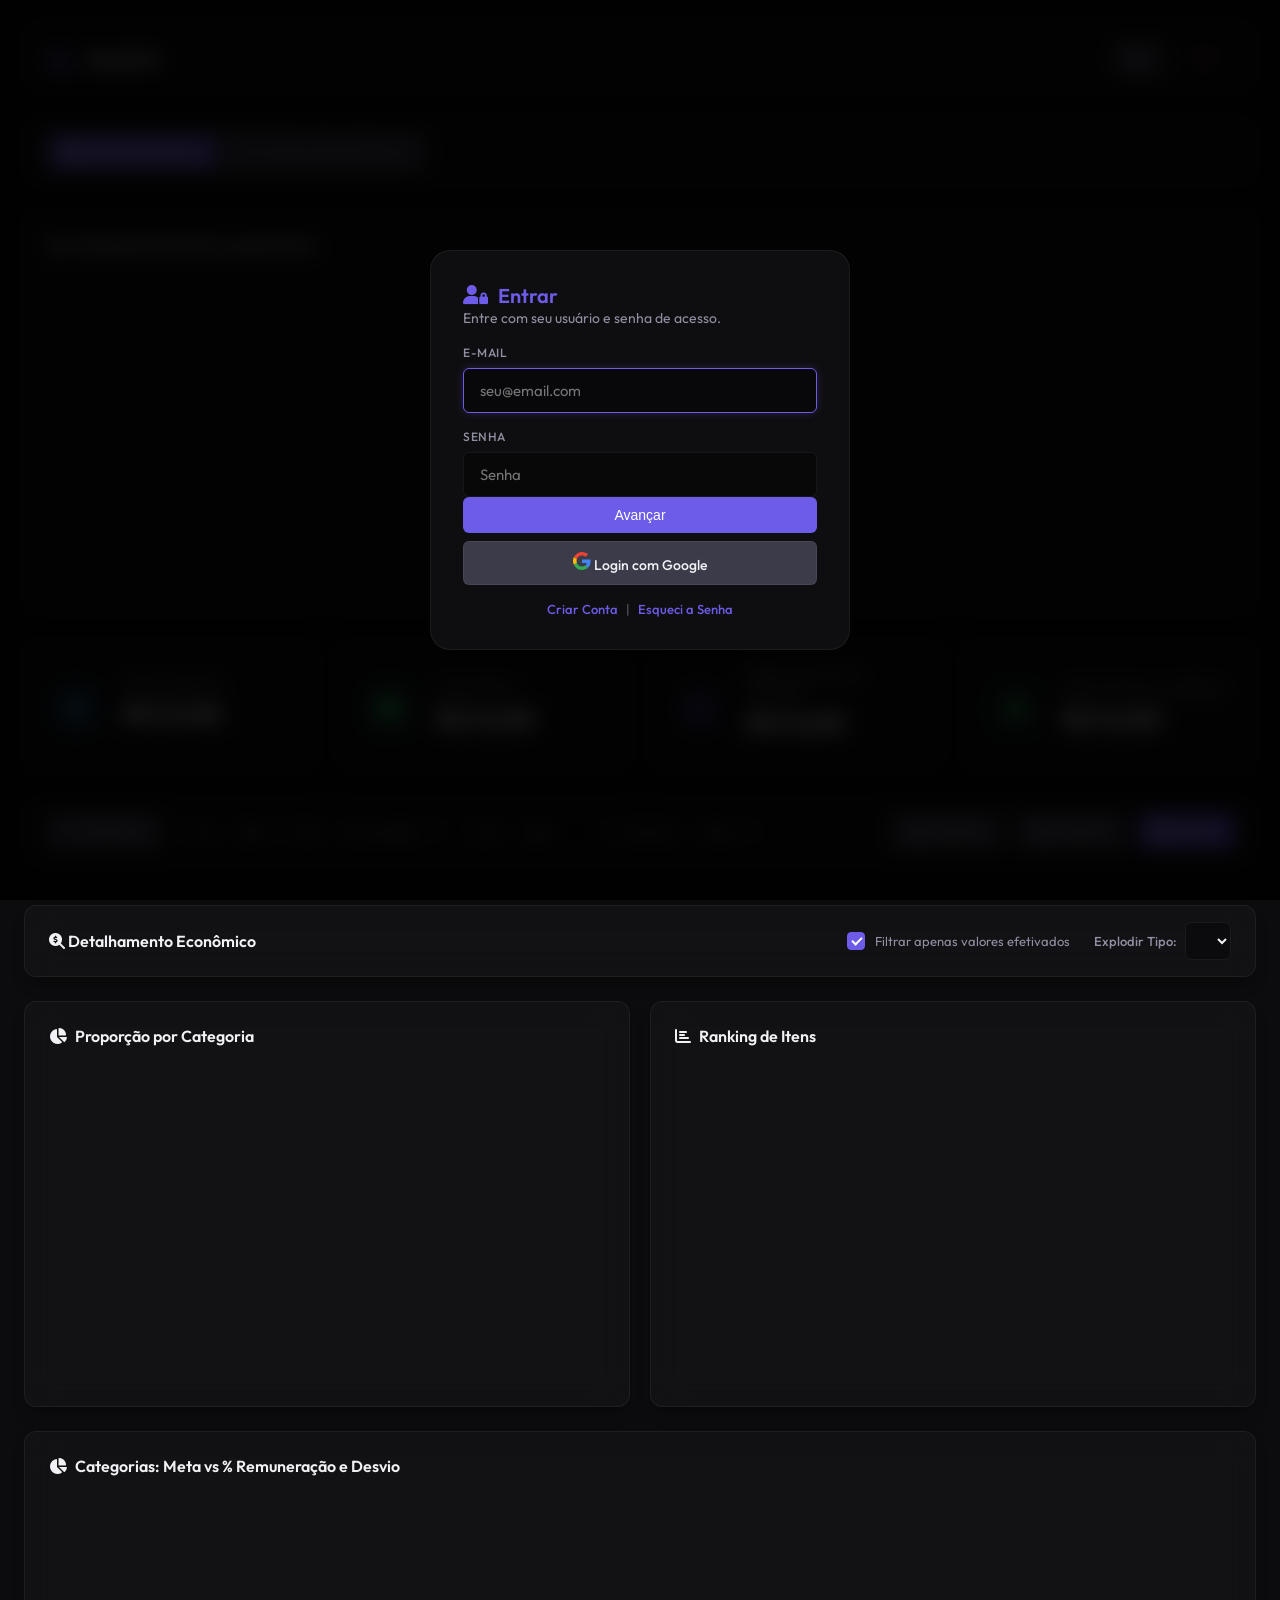
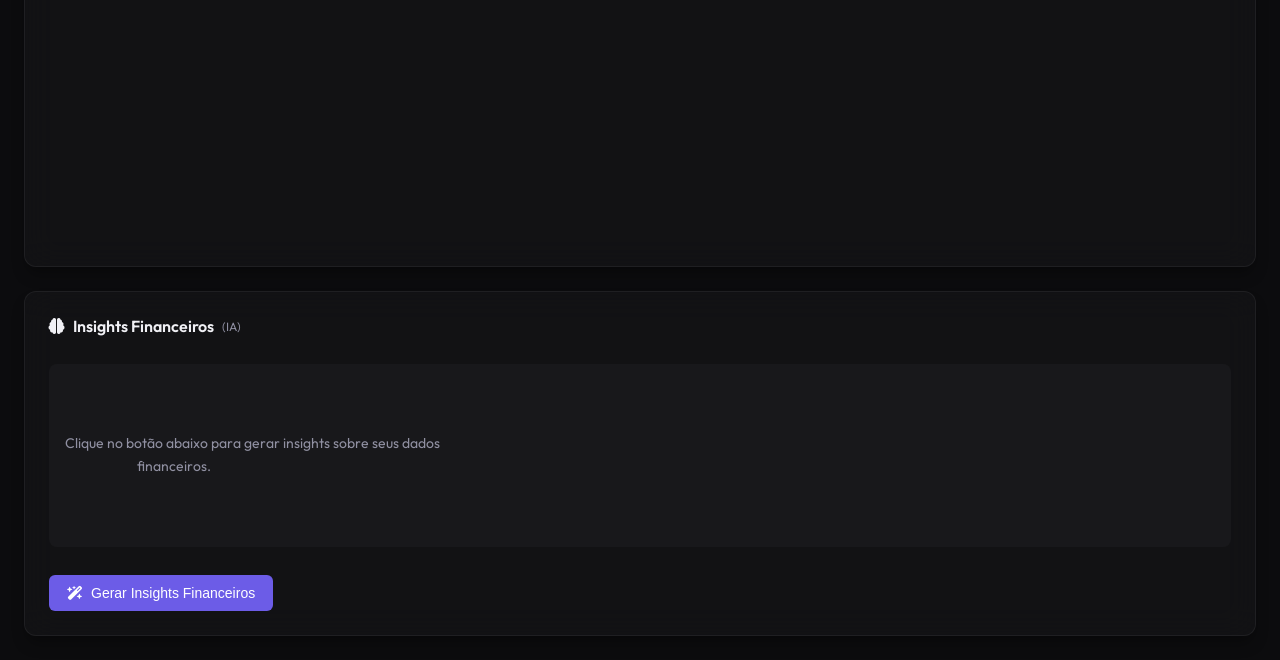
==== commit 6a0d7a69: "ajuste do prompt" ====
--- a/app/static/index.html
+++ b/app/static/index.html
@@ -19,7 +19,7 @@
     <!-- Chart.js -->
     <script src="https://cdn.jsdelivr.net/npm/chart.js"></script>
     <!-- Versão dos assets para cache-busting: incremente manualmente ao deploy (ex: v1 -> v2) -->
-    <link rel="stylesheet" href="css/style.css?v=25">
+    <link rel="stylesheet" href="css/style.css?v=26">
 </head>
 
 <body>
@@ -816,7 +816,7 @@
     </div>
 
     <!-- Scripts da Aplicação -->
-    <script src="js/app.js?v=25"></script>
+    <script src="js/app.js?v=26"></script>
 </body>
 
 </html>
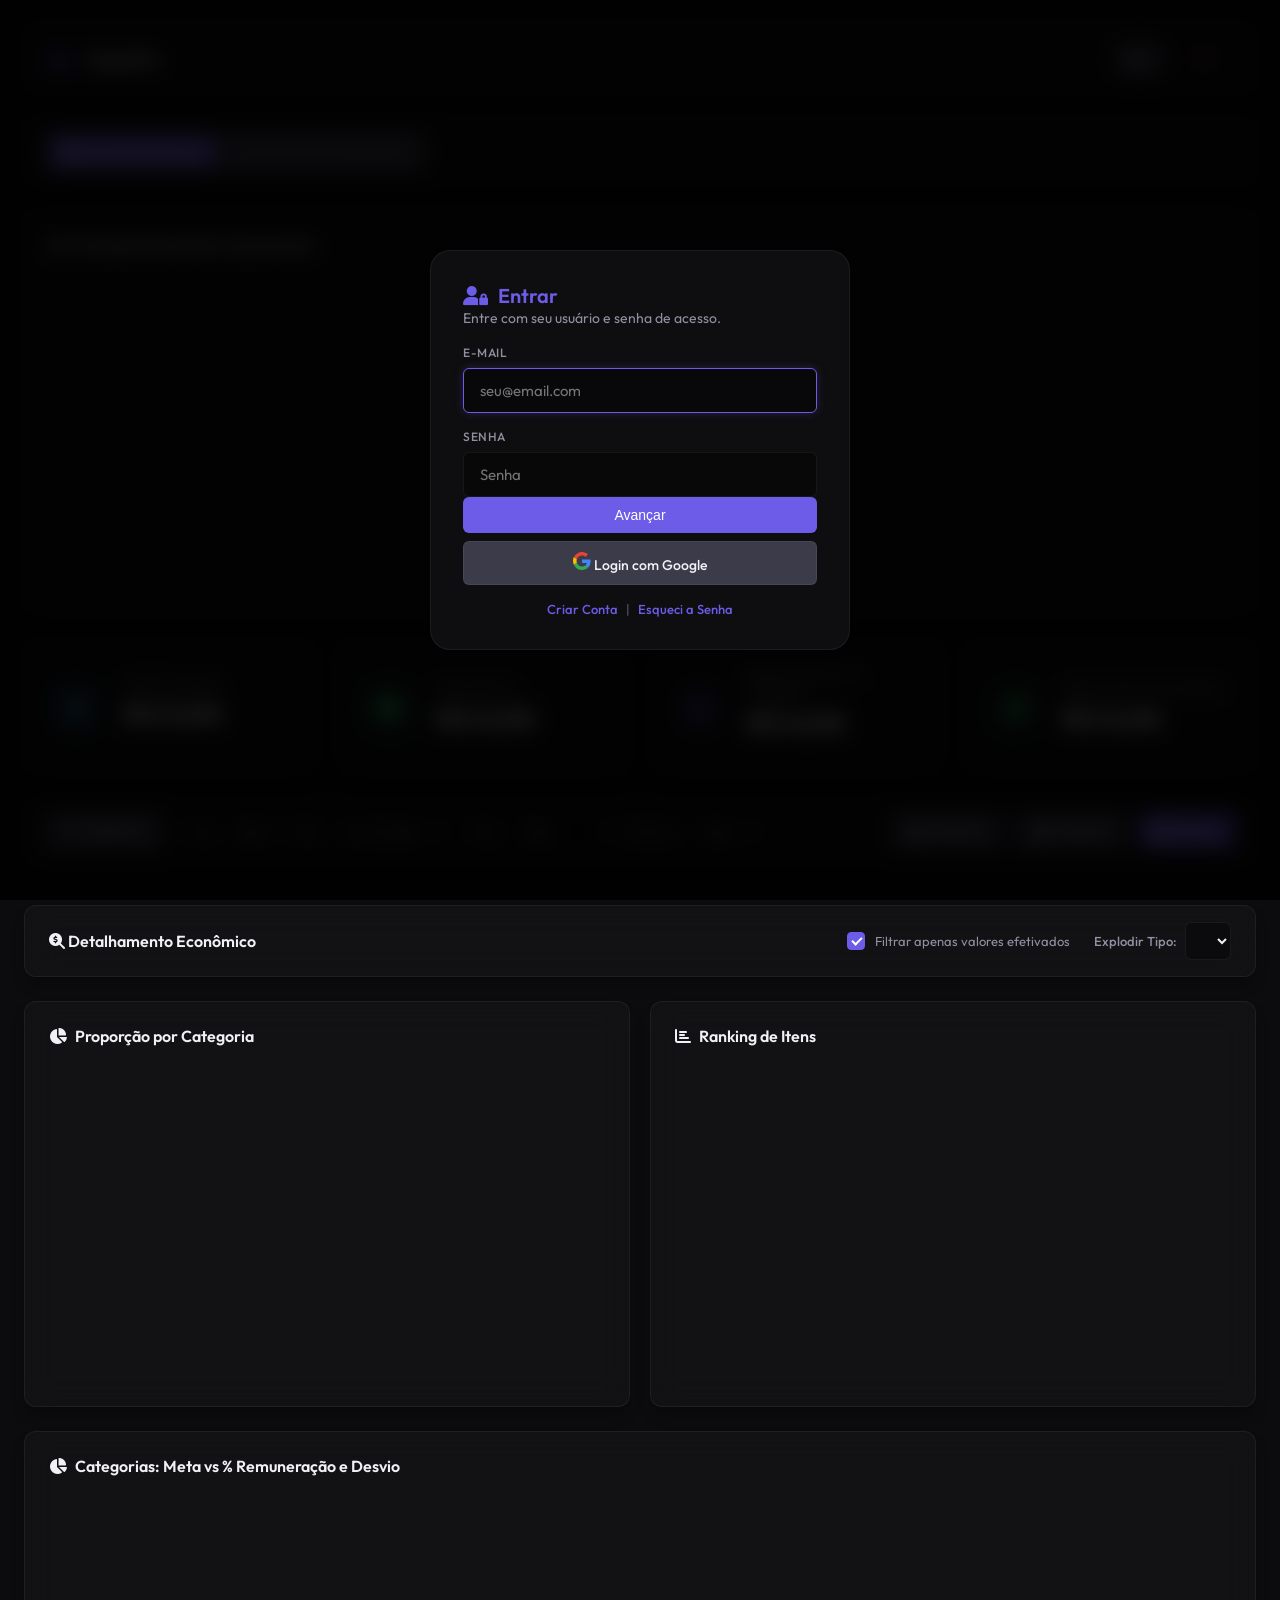
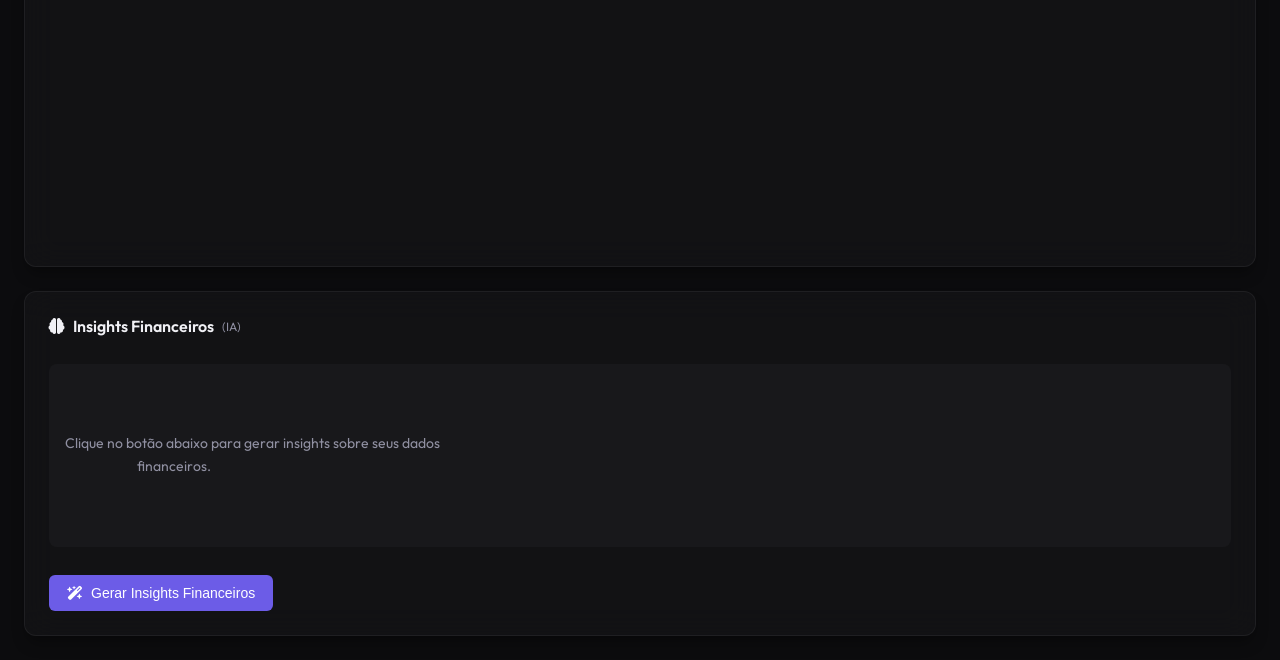
==== commit 1a2cf660: "ajuste do prompt" ====
--- a/app/static/index.html
+++ b/app/static/index.html
@@ -19,7 +19,7 @@
     <!-- Chart.js -->
     <script src="https://cdn.jsdelivr.net/npm/chart.js"></script>
     <!-- Versão dos assets para cache-busting: incremente manualmente ao deploy (ex: v1 -> v2) -->
-    <link rel="stylesheet" href="css/style.css?v=26">
+    <link rel="stylesheet" href="css/style.css?v=27">
 </head>
 
 <body>
@@ -816,7 +816,7 @@
     </div>
 
     <!-- Scripts da Aplicação -->
-    <script src="js/app.js?v=26"></script>
+    <script src="js/app.js?v=27"></script>
 </body>
 
 </html>
